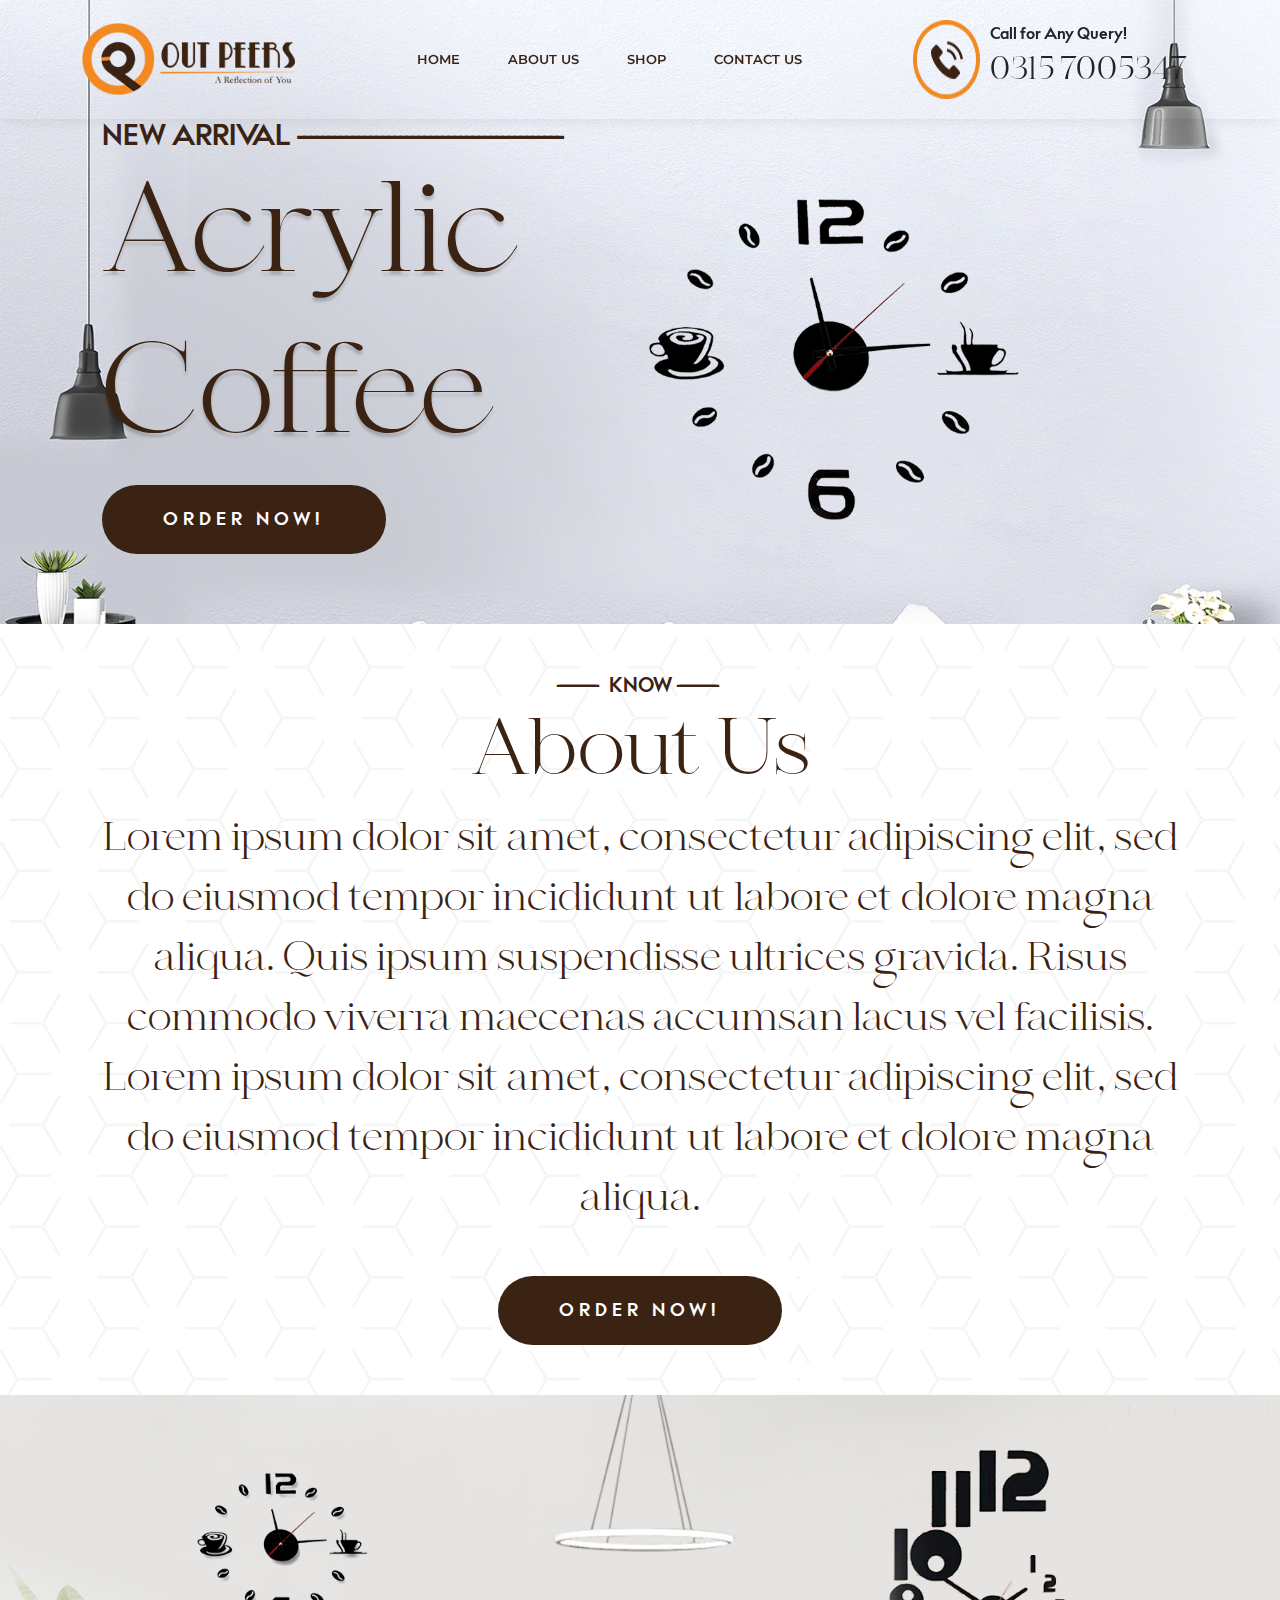
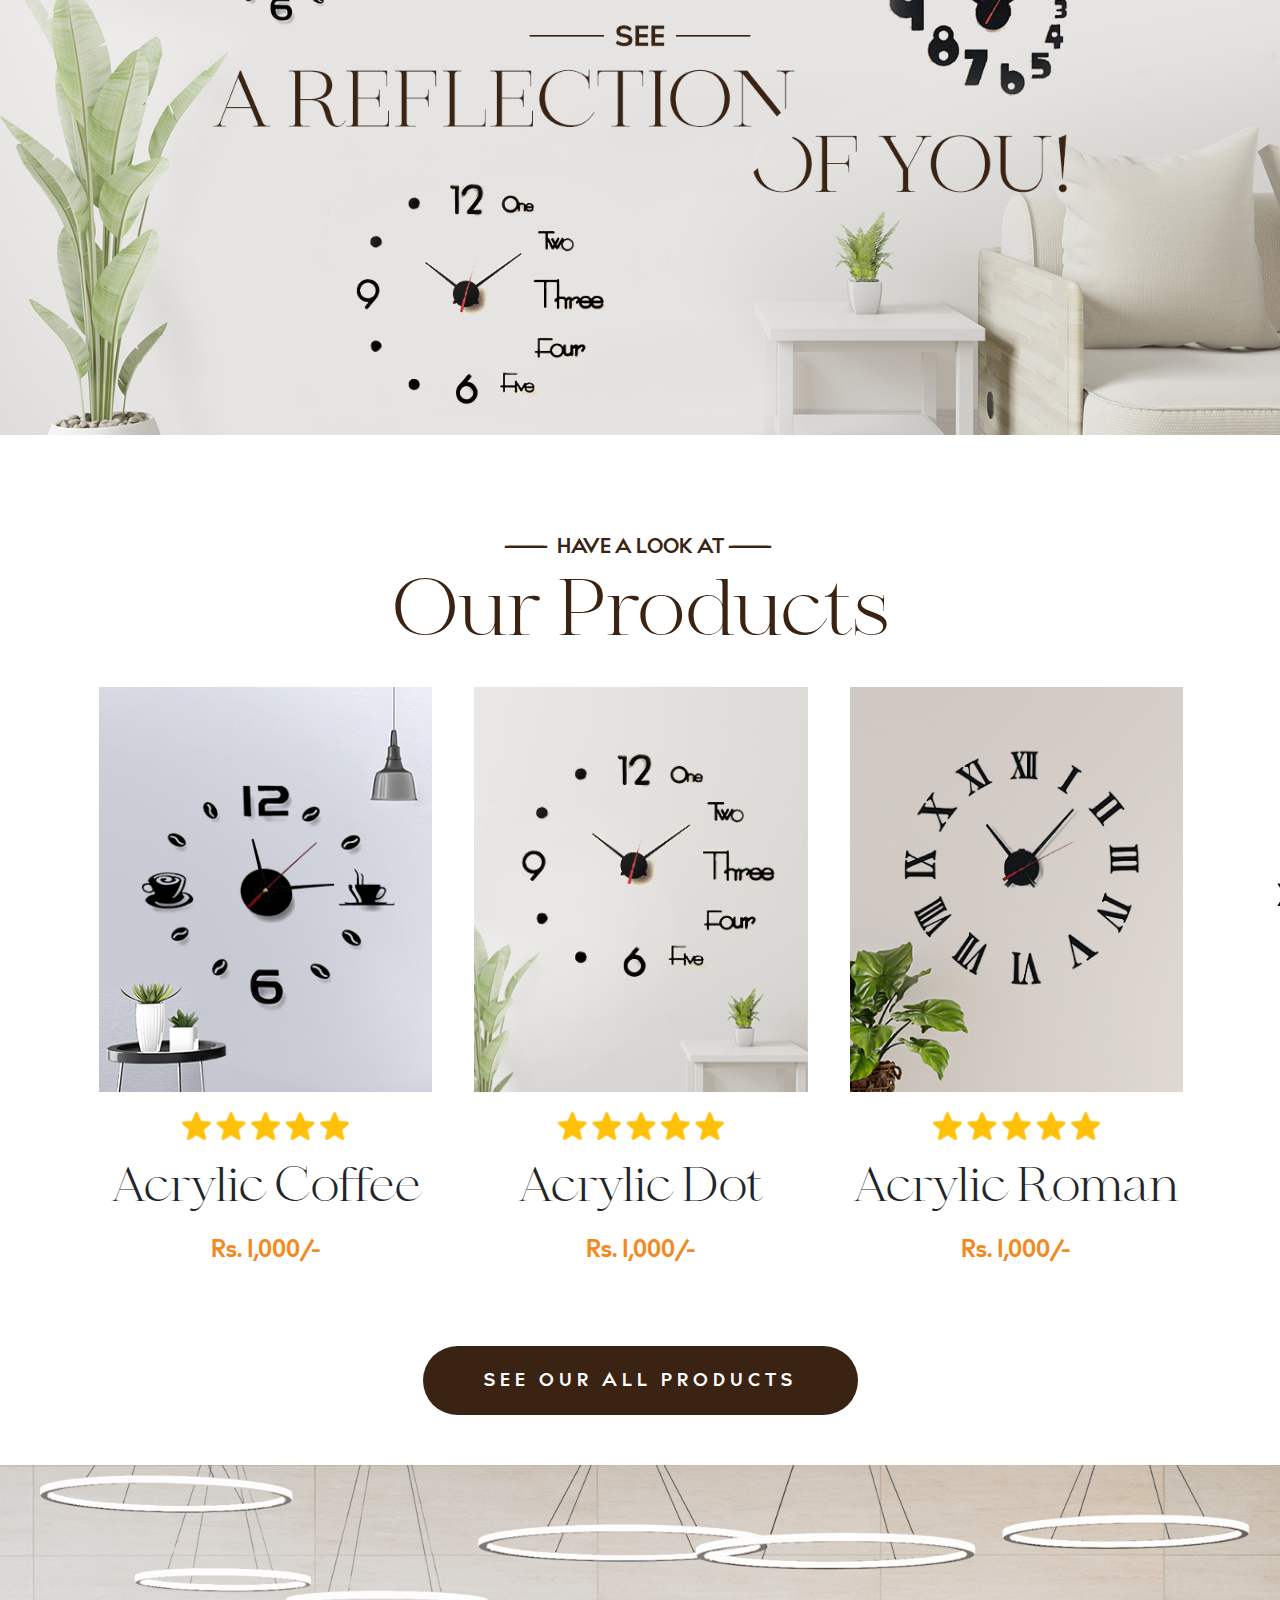
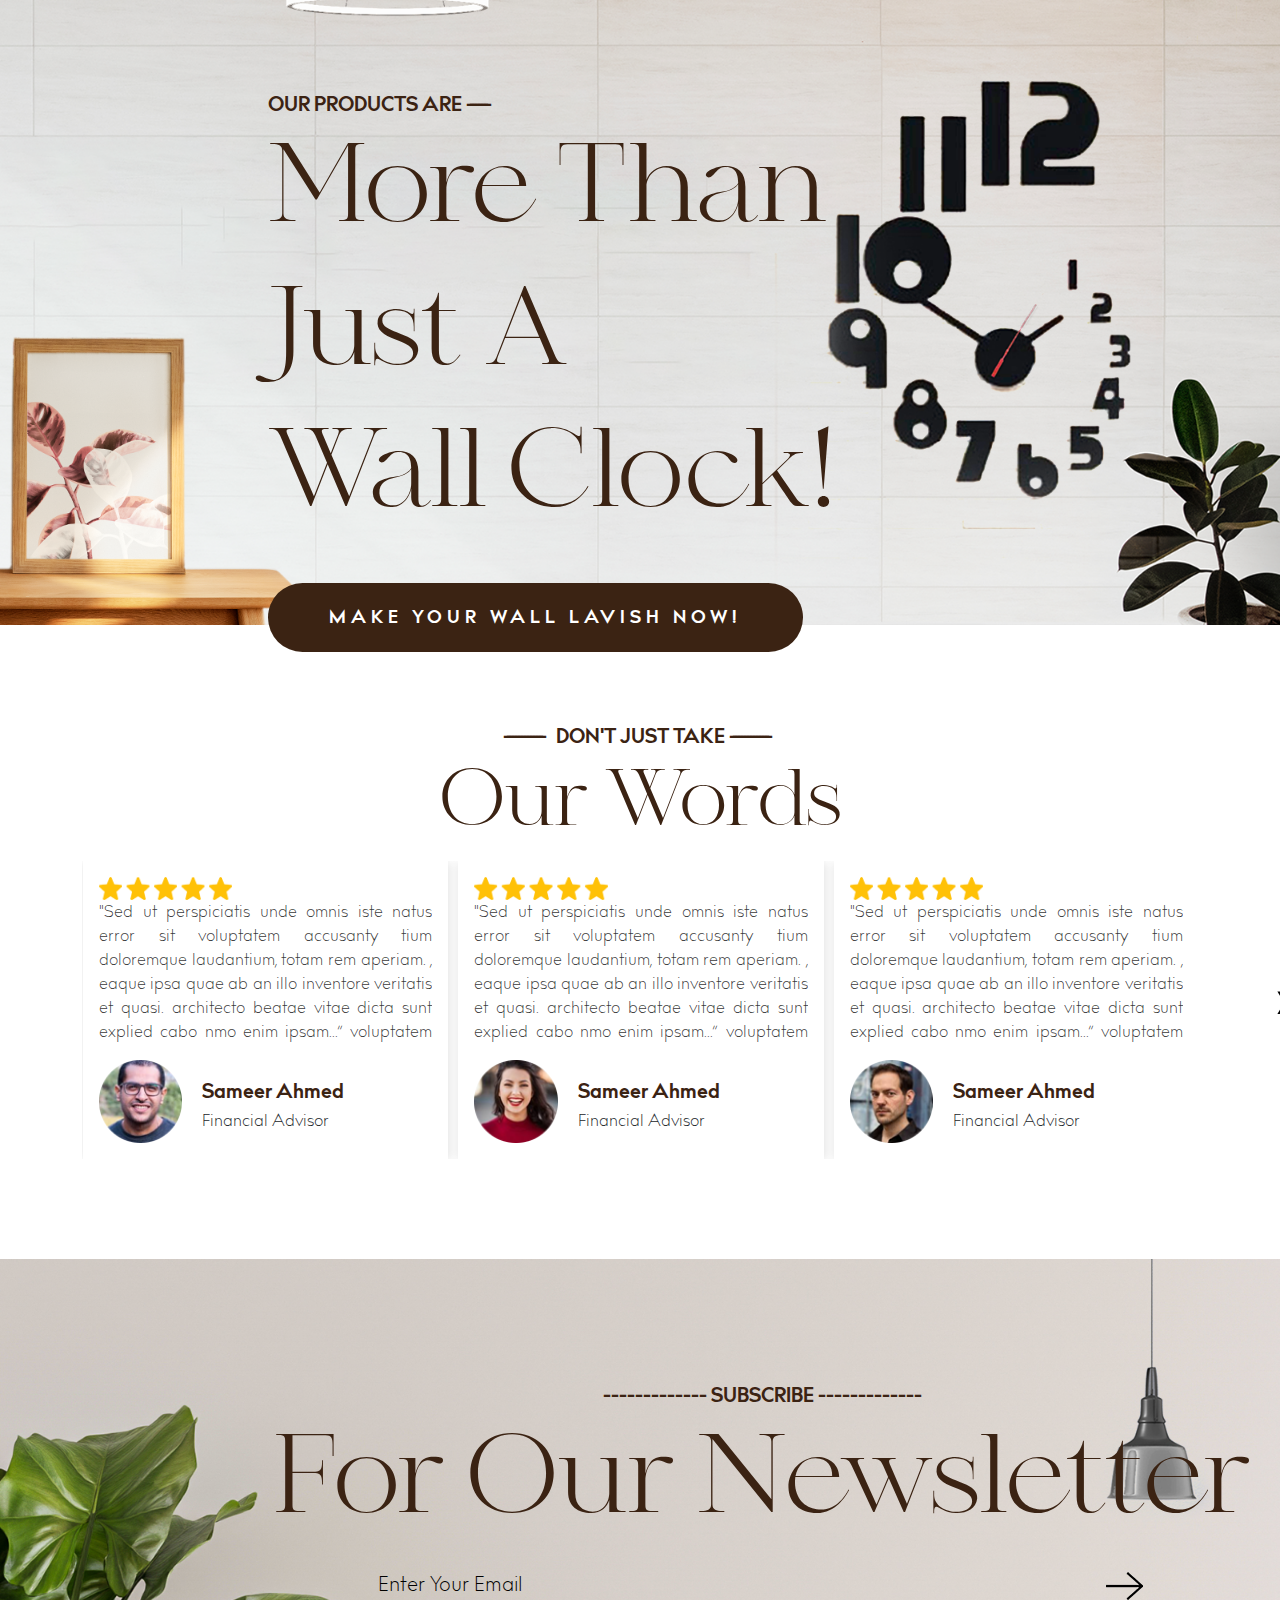
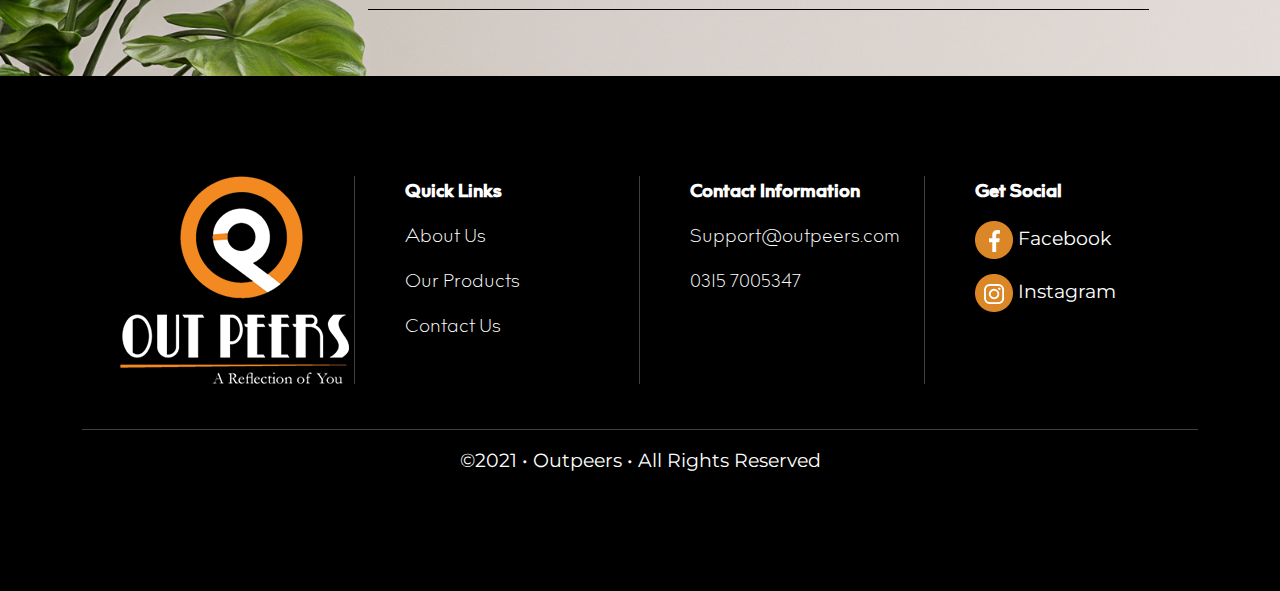
==== index.html @ f1de5529 "Home Page added" ====
<!DOCTYPE html>
<html lang="en">
<head>
    <meta charset="UTF-8">
    <meta http-equiv="X-UA-Compatible" content="IE=edge">
    <meta name="viewport" content="width=device-width, initial-scale=1.0">
    <title>Outpeers</title>
    <link rel="stylesheet" href="assets/bootstrap/css/bootstrap.min.css">
    <link rel="stylesheet" href="assets/css/style.css">
    <link rel="stylesheet" href="assets/css/owl.carousel.min.css">
    <link rel="stylesheet" href="assets/css/owl.theme.default.css">


</head>
<body>
    <nav class="navbar navbar-expand-lg justify-content-between fixed-top transparent clean-navbar" style="padding-top: 10px;padding-bottom: 10px; background-color:rgba(255, 255, 255,0)">
        <div class="container">
            <div class="nav">
                <div class="logo-container">
                    <a classhref="#">
                        <img src="assets/images/logo-header.png" style="width: 80%;">
                    </a>
                    
                    </div>
                </div>
                <button data-bs-toggle="collapse" class="navbar-toggler" data-bs-target="#navcol-1">
                    <span class="visually-hidden">Toggle navigation</span><span class="navbar-toggler-icon"></span>
                </button>
                <div class="collapse navbar-collapse" id="navcol-1">
                    <ul class="navbar-nav">
                        <li class="nav-item"><a class="nav-link active" href="index.html">Home</a></li>
                        <li class="nav-item"><a class="nav-link" href="about-us.html">About Us</a></li>
                        <li class="nav-item"><a class="nav-link" href="contact-us.html">Shop</a></li>
                        <li class="nav-item"><a class="nav-link" href="contact-us.html">Contact Us</a></li>
                    </ul>
                </div>
                <div class="side-button">
                    <img src="assets/images/Call-icon-nav..png" >
                    <div>
                    <h6> Call for Any Query! </h6>
                    <h2> 0315 7005347 </h2>
                    </div>
                </div>
            </div>
        </div>
    </nav>
    <main>
        <section class="clean-block hero-section">
            <div class="container">
                <div>
                    <h3> NEW ARRIVAL <span>--------------------------------------------</span> </h3>
                    <h1> Acrylic </h1>
                    <h1> Coffee </h1>
                    <button class="btn order-btn" > ORDER NOW! </button>
                </div>
                <div>
                    <img src="assets/images/Hero-Product.png" />
                </div>
            </div>

        </section>
        <section class="clean-block about-section">
            <div class="container">
                <h5><span>-------------</span> KNOW <span>-------------</span> </h5>
                <h1>About Us</h1>
                <p>Lorem ipsum dolor sit amet, consectetur adipiscing elit, sed do eiusmod tempor incididunt ut labore et dolore magna aliqua. Quis ipsum suspendisse ultrices gravida. Risus commodo viverra maecenas accumsan lacus vel facilisis. 

                    Lorem ipsum dolor sit amet, consectetur adipiscing elit, sed do eiusmod tempor incididunt ut labore et dolore magna aliqua.
                </p>
                <button style="margin-top: 30px;" class="btn order-btn" > ORDER NOW! </button>
            </div>
        </section>
        <section class="clean-block banner1-section">
            <img src="assets/images/Banner-1.png" width="100%" height="100%">
        </section>
        <section class="clean-block products-section">
            <div class="container">
                <h5><span>-------------</span> HAVE A LOOK AT <span>-------------</span></h5>
                <h1>Our Products</h1>
                <div class="large-12 columns">
                    <div class="owl-carousel owl1 owl-theme">
                        <div class="item">
                            <div class="card-group">
                                <div class="card">
                                    <div class="card-body">
                                        <div>
                                            <img src="assets/images/Product-1.png" width="100%">
                                        </div>
                                        <div class="d-flex justify-content-center">
                                            <img src="assets/images/5-star.png" style="width: 50%;">
                                        </div>
                                        <h2>Acrylic Coffee</h2>
                                        <h4>Rs. 1,000/-</h4>
                                    </div>
                                </div>
                            </div>
                        </div>

                        <div class="item">
                            <div class="card-group">
                                <div class="card">
                                    <div class="card-body">
                                        <div>
                                            <img src="assets/images/Product-2.png" width="100%">
                                        </div>
                                        <div class="d-flex justify-content-center">
                                            <img src="assets/images/5-star.png" style="width: 50%;">
                                        </div>
                                        <h2>Acrylic Dot</h2>
                                        <h4>Rs. 1,000/-</h4>
                                    </div>
                                </div>
                            </div>
                        </div>

                        <div class="item">
                            <div class="card-group">
                                <div class="card">
                                    <div class="card-body">
                                        <div>
                                            <img src="assets/images/Product-3.png" width="100%">
                                        </div>
                                        <div class="d-flex justify-content-center">
                                            <img src="assets/images/5-star.png" style="width: 50%;">
                                        </div>
                                        <h2>Acrylic Roman</h2>
                                        <h4>Rs. 1,000/-</h4>
                                    </div>
                                </div>
                            </div>
                        </div>


                    </div>
                </div>
                <br />
                <br />
                <button class="btn order-btn">SEE OUR ALL PRODUCTS</button>
            </div>
        </section>
        <section class="clean-block banner2-section">
            <div class="banner2-div">
                <img src="assets/images/Banner-2.png" width="100%" height="100%">
                <div class="container-div">
                        <div class="container">
                        <h5>OUR PRODUCTS ARE <span>-------</span></h5>
                        <h1>More Than</h1>
                        <h1>Just A</h1>
                        <h1>Wall Clock!</h1>
                        <button class="btn order-btn">MAKE YOUR WALL LAVISH NOW!</button>
                    </div>
                </div>
            </div>
        </section>
        <section class="clean-block testimonial-section">
            <div class="container">
                <h5><span>-------------</span> DON'T JUST TAKE <span>-------------</span></h5>
                <h1>Our Words</h1>
                <div class="large-12 columns">
                    <div class="owl-carousel owl2 owl-theme">
                        <div class="item">
                            <div class="card-group">
                                <div class="card">
                                    <div class="card-body">
                                        <img src="assets/images/5-star.png" style="width: 40%;">
                                        <p>
                                            "Sed ut perspiciatis unde omnis iste natus error sit voluptatem accusanty
                                            tium doloremque laudantium, totam rem aperiam.
                                            , eaque ipsa quae ab an illo inventore veritatis et quasi.
                                             architecto beatae vitae dicta sunt explied
                                            cabo nmo enim ipsam...”
                                             voluptatem quia voluptas sit aspernatur aut odit aut fugit, sed quia consequuntur magni dolores eos qui ratione voluptatem sequi nesciunt. Neque porro quisquam est, qui "
                                        </p>
                                        <div class="d-flex" style="width: 100%;">
                                            <img src="assets/images/Testimonials-1.png" style="width: 25%;">
                                            <div style="text-align:left;margin-left: 20px;align-items: center;padding-top: 20px;">
                                                <h5>Sameer Ahmed</h5>
                                                <h6>Financial Advisor</h6>
                                            </div>
                                        </div>
                                    </div>
                                </div>
                            </div>
                        </div>

                        <div class="item">
                            <div class="card-group">
                                <div class="card">
                                    <div class="card-body">
                                        <img src="assets/images/5-star.png" style="width: 40%;">
                                        <p>
                                            "Sed ut perspiciatis unde omnis iste natus error sit voluptatem accusanty
                                            tium doloremque laudantium, totam rem aperiam.
                                            , eaque ipsa quae ab an illo inventore veritatis et quasi.
                                             architecto beatae vitae dicta sunt explied
                                            cabo nmo enim ipsam...”
                                             voluptatem quia voluptas sit aspernatur aut odit aut fugit, sed quia consequuntur magni dolores eos qui ratione voluptatem sequi nesciunt. Neque porro quisquam est, qui "
                                        </p>
                                        <div class="d-flex" style="width: 100%;">
                                            <img src="assets/images/Testimonials-2.png" style="width: 25%;">
                                            <div style="text-align:left;margin-left: 20px;align-items: center;padding-top: 20px;">
                                                <h5>Sameer Ahmed</h5>
                                                <h6>Financial Advisor</h6>
                                            </div>
                                        </div>
                                    </div>
                                </div>
                            </div>
                        </div>

                        <div class="item">
                            <div class="card-group">
                                <div class="card">
                                    <div class="card-body">
                                        <img src="assets/images/5-star.png" style="width: 40%;">
                                        <p>
                                            "Sed ut perspiciatis unde omnis iste natus error sit voluptatem accusanty
                                            tium doloremque laudantium, totam rem aperiam.
                                            , eaque ipsa quae ab an illo inventore veritatis et quasi.
                                             architecto beatae vitae dicta sunt explied
                                            cabo nmo enim ipsam...”
                                             voluptatem quia voluptas sit aspernatur aut odit aut fugit, sed quia consequuntur magni dolores eos qui ratione voluptatem sequi nesciunt. Neque porro quisquam est, qui "
                                        </p>
                                        <div class="d-flex" style="width: 100%;">
                                            <img src="assets/images/Testimonials-3.png" style="width: 25%;">
                                            <div style="text-align:left;margin-left: 20px;align-items: center;padding-top: 20px;">
                                                <h5>Sameer Ahmed</h5>
                                                <h6>Financial Advisor</h6>
                                            </div>
                                        </div>
                                    </div>
                                </div>
                            </div>
                        </div>
                    </div>
                </div>
            </div>
        </section>
        <section class="clean-block newsletter-section">
            <img src="assets/images/Newsletter-Image.png" width="100%" height="100%">
            <div class="container">
                <h5><span>-------------</span> SUBSCRIBE <span>-------------</span> </h5>
                <h1>For Our Newsletter</h1>
                <form>
                    <input type="email" placeholder="Enter Your Email" >
                    <button class="btn" type="submit"><img src="assets/images/arrow-icon.png" ></button>
                </form>
            </div>

        </section>
    </main>
    <footer class="footer">
        <div class="container">
            <div class="row">
                <div class="col-3">
                    <img src="assets/images/Footer-Logo.png">
                </div>
                <div class="col-3">
                    <ul class="list-unstyled">
                        <li><b>Quick Links</b></li>
                        <li><a>About Us</a></li>
                        <li><a>Our Products</a></li>
                        <li><a>Contact Us</a></li>
                    </ul>
                </div>
                <div class="col-3">
                    <ul class="list-unstyled">
                        <li><b>Contact Information</b></li>
                        <li><a href="mailto:support@outpeers.com">Support@outpeers.com</a></li>
                        <li><a>0315 7005347</a></li>
                    </ul>
                </div>
                <div class="col-3 last">
                    <ul class="list-unstyled">
                        <li><b>Get Social</b></li>
                        <li><img src="assets/images/fbLogo.png"> Facebook </li>
                        <li><img src="assets/images/instaLogo.png"> Instagram</li>
                    </ul>
                </div>
            </div>
            <br />
            <hr />
            <p>©2021 • Outpeers • All Rights Reserved</p>
        </div>
    </footer>

    <script src="assets/bootstrap/js/bootstrap.min.js"></script>
    <script src="assets/js/jquery-3.3.1.min.js"></script>
    <script src="assets/js/owl.carousel.js"></script>
    <script src="assets/js/owl-main.js"></script>
    <script src="assets/js/owl.carousel.min.js"></script>
    <script>
        $(document).ready(function() {
          var owl = $('.owl1');
          owl.owlCarousel({
            margin: 10,
            nav: true,
            loop: true,
            responsive: {
              0: {
                items: 1
              },
              600: {
                items: 2
              },
              1000: {
                items: 3
              }
            }
          })
        })
        $(document).ready(function() {
          var owl = $('.owl2');
          owl.owlCarousel({
            margin: 10,
            nav: true,
            loop: true,
            responsive: {
              0: {
                items: 1
              },
              600: {
                items: 1
              },
              1000: {
                items: 1
              }
            }
          })
        })
    </script>
</body>
</html>
---- assets/css/style.css ----
@font-face {
    font-family: Voyage;
    src: url("../fonts/made_bon_voyage/MADE\ Bon\ Voyage\ Regular\ PERSONAL\ USE.otf");
}
@font-face {
    font-family: Corporate;
     src: url("../fonts/BillCorporate/bill\ corporate\ narrow\ W00\ bold.ttf");
}
@font-face {
    font-family: CorporateLight;
     src: url("../fonts/BillCorporate/bill\ corporate\ narrow\ W00\ light.ttf");
}

.navbar-collapse{
    flex-grow: 0 !important;
}
nav a {
    /* border-bottom: solid 1px black; */
    color: #3B2313 !important;
}
.side-button {
    display: flex;
    padding: 10px;
}
.side-button img {
    width: auto;
}
.side-button div{
    padding-top:5px ;
    margin-left: 10px;
}
.side-button h6 {
    font-family:Corporate ;
}
.side-button h2 {
    font-family: Voyage;
}
.hero-section {
    padding-top: 100px;
    background-image: url("../images/hero-background.png");
    background-position: center;
    background-size: cover; /*  WIDE BANAAAO BG IMAGE */
    background-repeat: no-repeat;
}
.hero-section .container {
    display: flex;
    justify-content: space-between;
    align-items: center;
}
.hero-section .container img {
    width: 70%;
}
.hero-section .container div {
    padding: 20px;

}

.hero-section h1 {
    font-family: Voyage;
    font-size: 800%;
    color:#3B2313;
    text-shadow: rgba(0, 0, 0, 0.192) 0px 4px 3px;
}

.hero-section h3 {
    font-family: Corporate;
    color:#3B2313 ;
}
.hero-section h3 span {
    letter-spacing: -5px;
}
.order-btn {                              /* HOVER EFFECTS DAALOOO */
    background-color: #3B2313 ;
    color: white;
    border-radius: 50px;
    padding: 20px 60px;
    font-family: Corporate;
    letter-spacing: 5px;
    font-size: large;
    margin-bottom: 50px;
}

.about-section {
    padding-top: 50px;
    text-align: center;
    background-image: url("../images/About-Pattern.png");
}
.about-section h5 {
    color: #3B2313;
    font-family: Corporate;
}
.about-section h5 span {
    letter-spacing: -5px;
    margin-right: 10px;
}
.about-section h1{
    color: #3B2313;
    font-family: Voyage;
    font-size: 500%;
}
.about-section p {
    color: #3B2313;
    font-family: Voyage;
    font-size: 250%;
}
/* .about-section button {
    margin-bottom: 50px;
} */
/* .banner1-section {
    background-image: url("../images/Banner-1.png");
} */

.products-section {
    text-align: center;
    padding-top:100px ;
}
.products-section h5 {
    color: #3B2313;
    font-family: Corporate;
}
.products-section h5 span {
    letter-spacing: -5px;
    margin-right: 10px;
}
.products-section h1{
    color: #3B2313;
    font-family: Voyage;
    font-size: 500%;
}
.owl-carousel .owl-nav.disabled {
    display: block !important;
}
.owl1 .card {
    border:none;
}
.owl1 .card-body * {
    padding-bottom: 10px;
}
.owl1 .card-body h2 {
    font-family: Voyage;
    font-size: 300%;
}
.owl1 .card-body h4 {
    color: #F38921;
    font-family: Corporate;
}
.owl-carousel {
    position: relative;
}
.owl-carousel .owl-nav {
    position: absolute;
    z-index: -2;
    top:25%;
    left:-11%;
    width:120%;
}
.owl-carousel .owl-prev {
    float: left;
}
.owl-carousel .owl-next {
    float: right;
}
.owl-carousel .owl-next span, .owl-carousel .owl-prev span {
    color: black;
    font-size: 60px;
    font-family: CoporateLight;
    /* background-color: gray;
    padding: 10px 20px;
    border-radius: 50%; */
    align-items: center;
}
.banner2-section .banner2-div {
    position: relative;
}
.banner2-section .container-div {
    position: absolute;
    left: 20%;
    top:30%;
    align-items: center;
}
.banner2-section .container-div h5 {
    color: #3B2313;
    font-family: Corporate;
}
.banner2-section .container-div h5 span {
    letter-spacing: -5px;
}
.banner2-section .container-div h1 {
    color: #3B2313;
    font-family: Voyage;
    font-size: 700%;
}
.banner2-section .container-div button {
    margin-top: 30px;
}

.testimonial-section {
    text-align: center;
    padding-top:100px ;
    padding-bottom: 100px !important;
}
.testimonial-section h5 {
    color: #3B2313;
    font-family: Corporate;
}
.testimonial-section h5 span {
    letter-spacing: -5px;
    margin-right: 10px;
}
.testimonial-section h1{
    color: #3B2313;
    font-family: Voyage;
    font-size: 500%;
}
.owl2 p {
    font-family: CorporateLight;
    color: rgba(0, 0, 0, 0.8);
    text-align: justify;
    text-overflow: ellipsis !important;
    overflow: hidden; 
    /* width: 160px;  */
    height: 9rem; 
}
.owl2 h6 {
    font-family: CorporateLight;
}
.owl2 .card {
    border:none;
    /* box-shadow: #00000050 1px 5px 10px; */

}
.owl2 .owl-item {
    box-shadow: #00000020 1px 1px 10px;
}
.owl2 {
    margin-bottom: 100px;
}
.newsletter-section {
    position: relative;
}
.newsletter-section .container {
    position: absolute;
    top:30%;
    left:15%;
    text-align: center;
}
.newsletter-section .container h5 {
    color: #3B2313;
    font-family: Corporate;
}
.newsletter-section .container h1 {
    color: #3B2313;
    font-family: Voyage;
    font-size: 700%;
}
.newsletter-section .container input {
    color: #000000;
    background-color: transparent;
    border: none;
    border-bottom: black solid 1px;
    width: 70%;
    padding: 10px;
    outline: none;
    font-size: 20px;
}
.newsletter-section .container input::placeholder {
    color: black;
    font-family: CorporateLight;
}

.newsletter-section .container button {
    margin-left: -60px;
}
/* .newsletter-section .container input:focus {
    border: none !important;
    border-bottom: black solid 1px;
} */


.footer {
    background-color: #000000 !important;
    padding: 100px 0px;
    color: white;
    font-size: larger;
}
.footer a {
    color: white;
    font-family: CorporateLight;
    text-decoration: none;
}
.footer ul li b {
    font-family: Corporate;
    padding-bottom: 20px;
}
.footer ul li {
    padding-bottom: 15px;
}
.footer p {
    text-align: center;
}

.clean-block {
    padding-bottom: 0px !important;
}
.footer .col-3 {
    border-right: rgba(255, 255, 255, 0.25) solid 1px ;
    padding-left: 50px;
}
.footer .last {
    border-right: none;
}
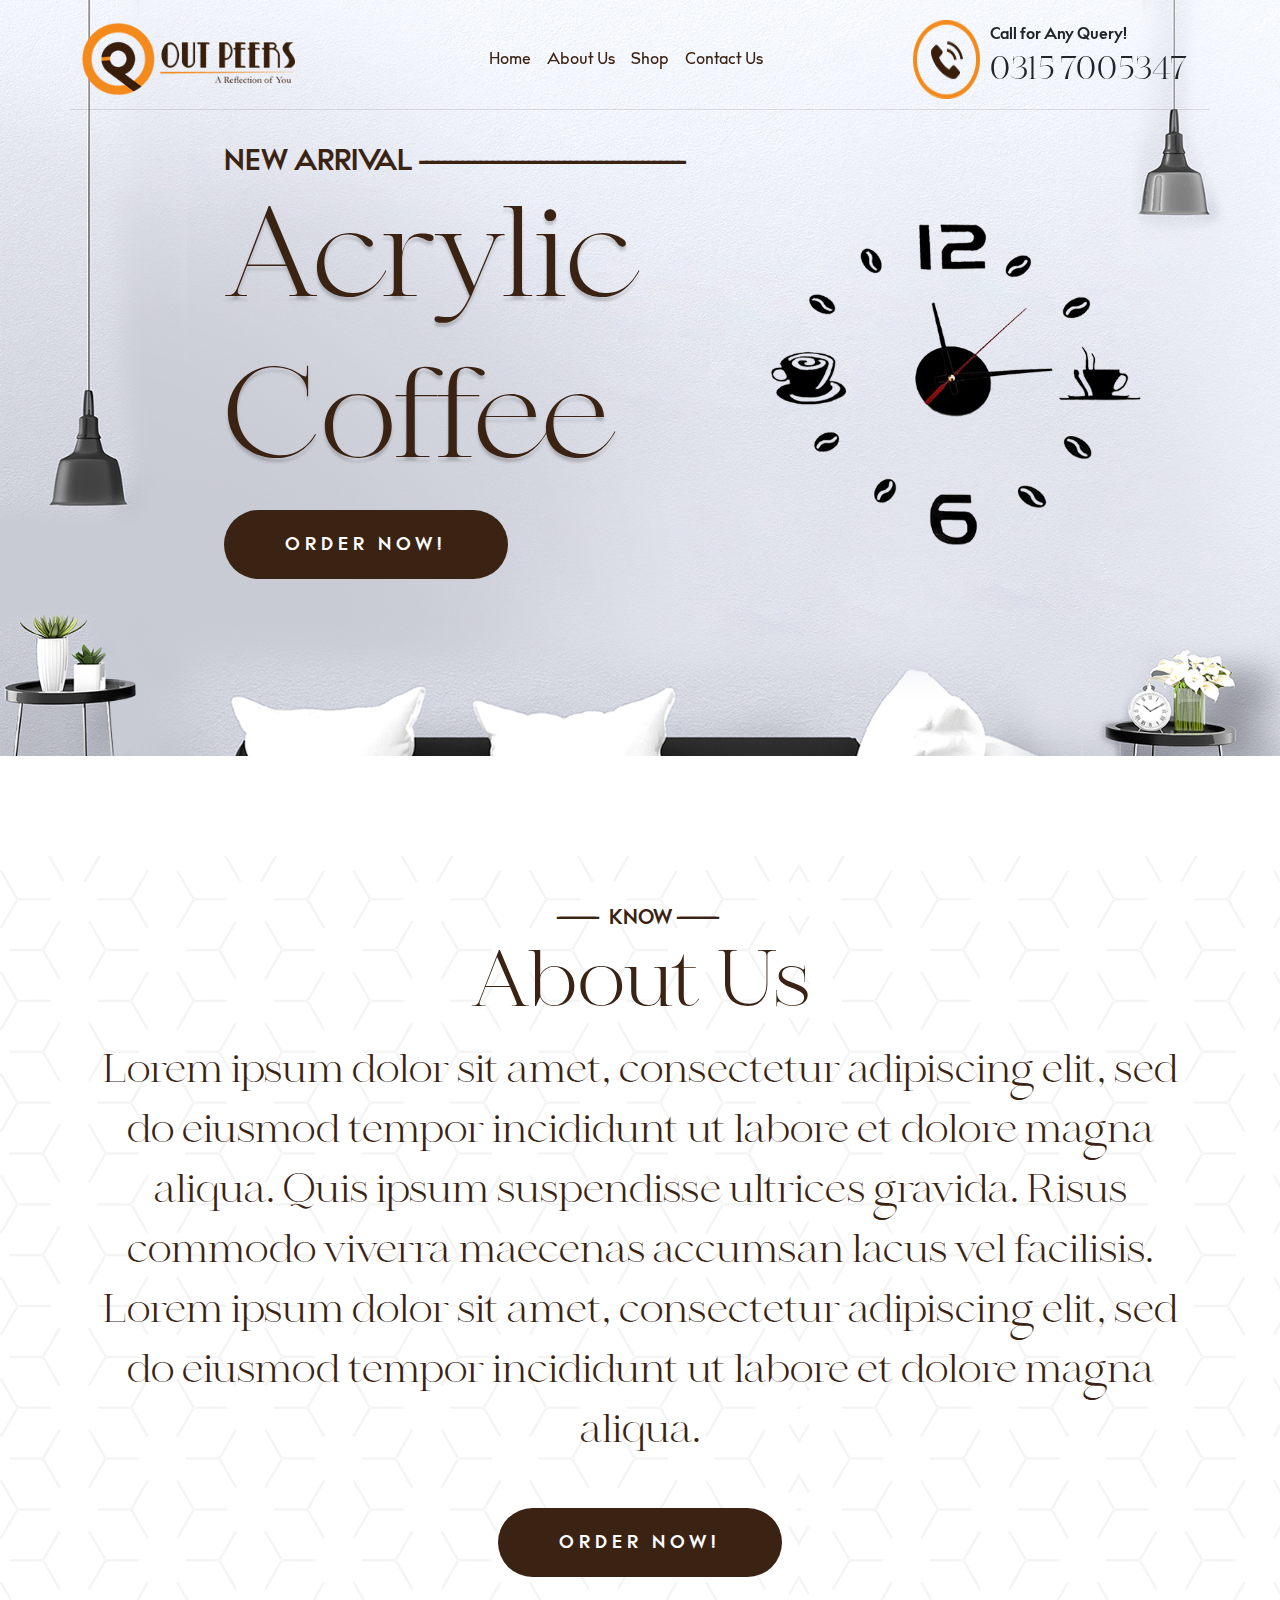
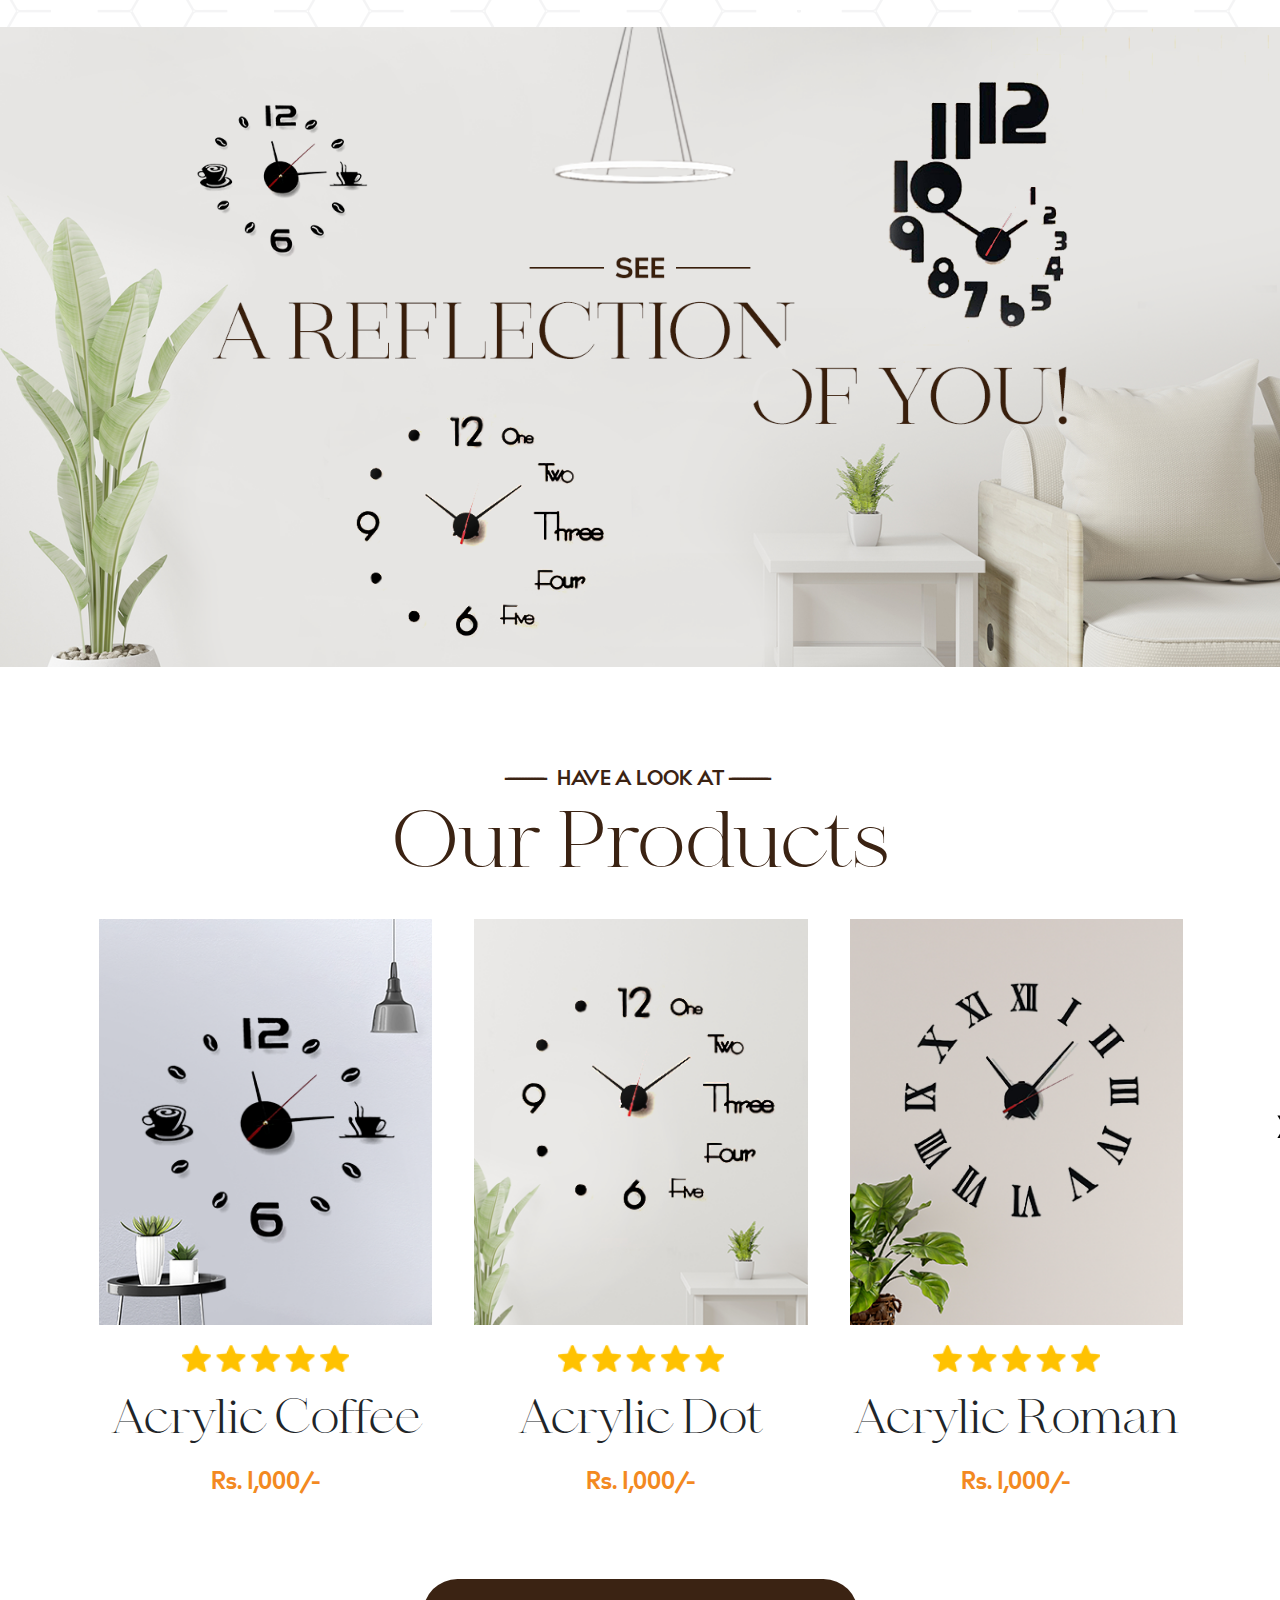
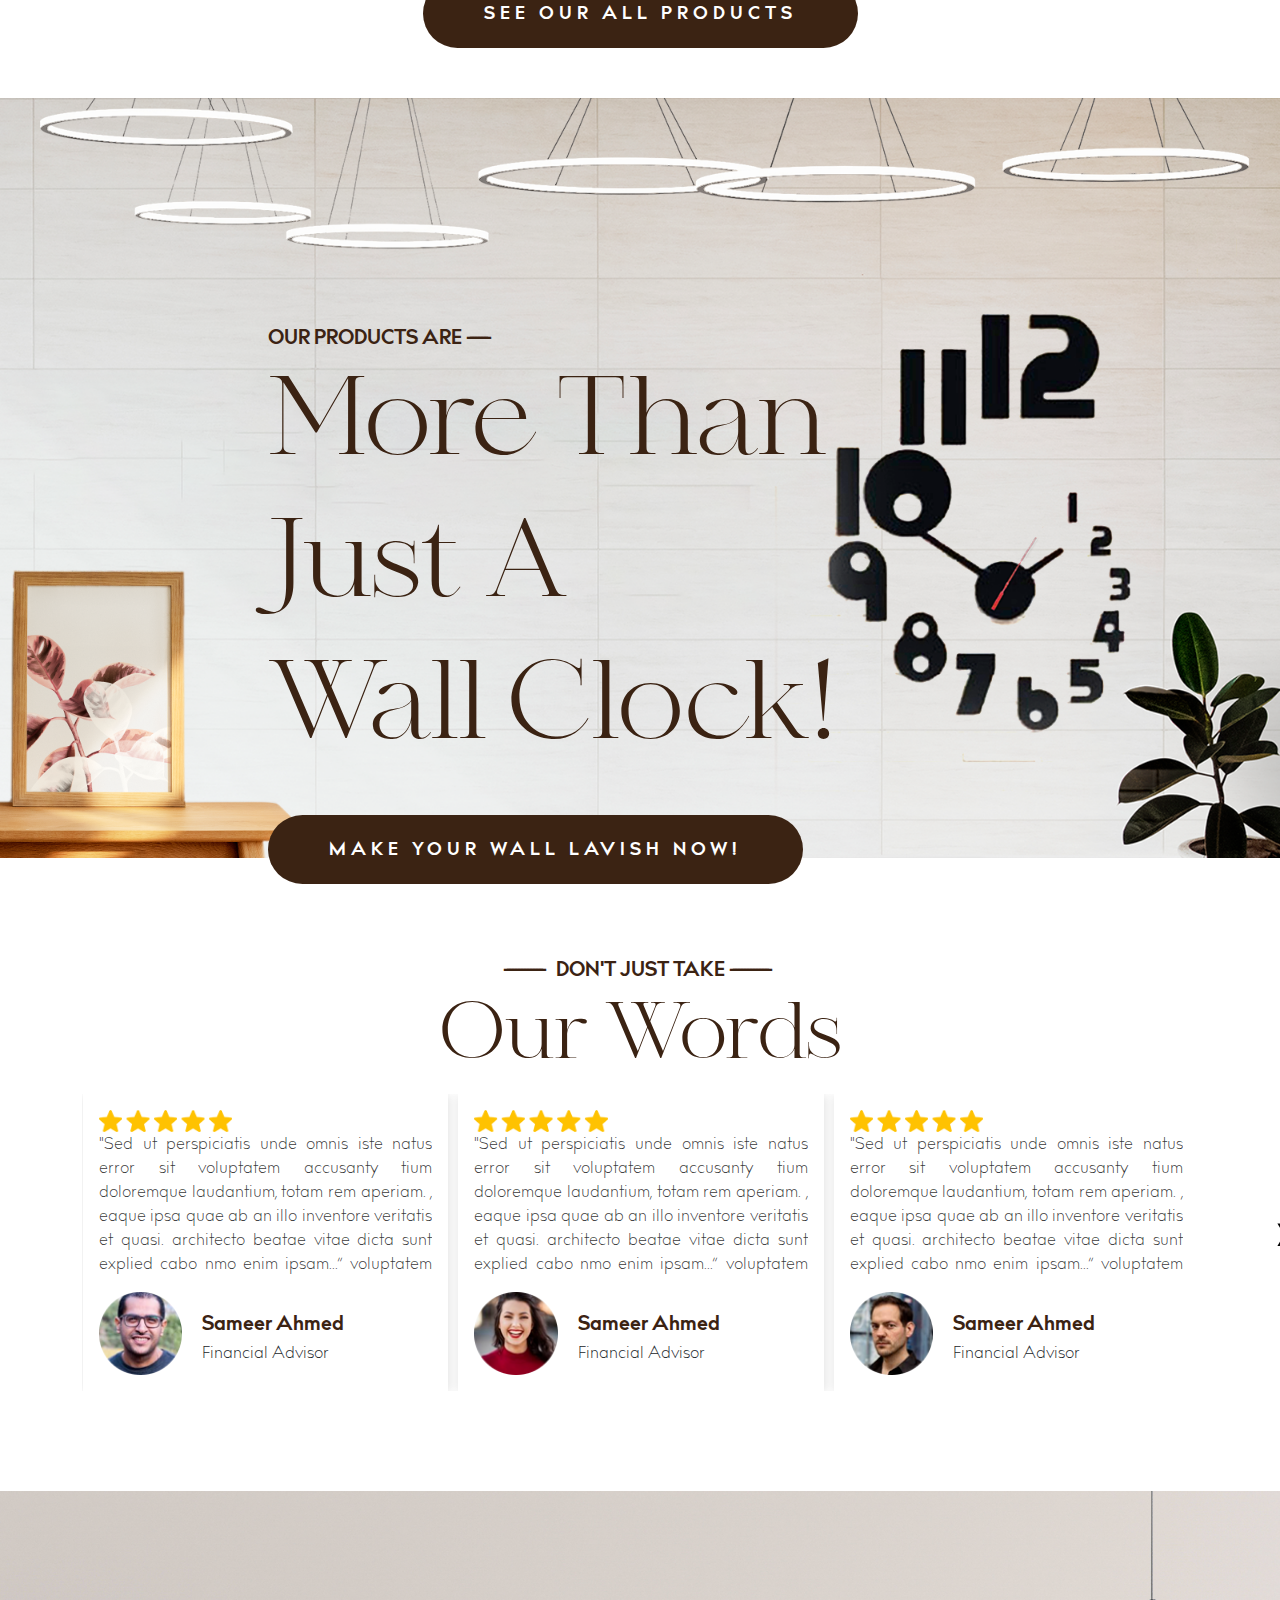
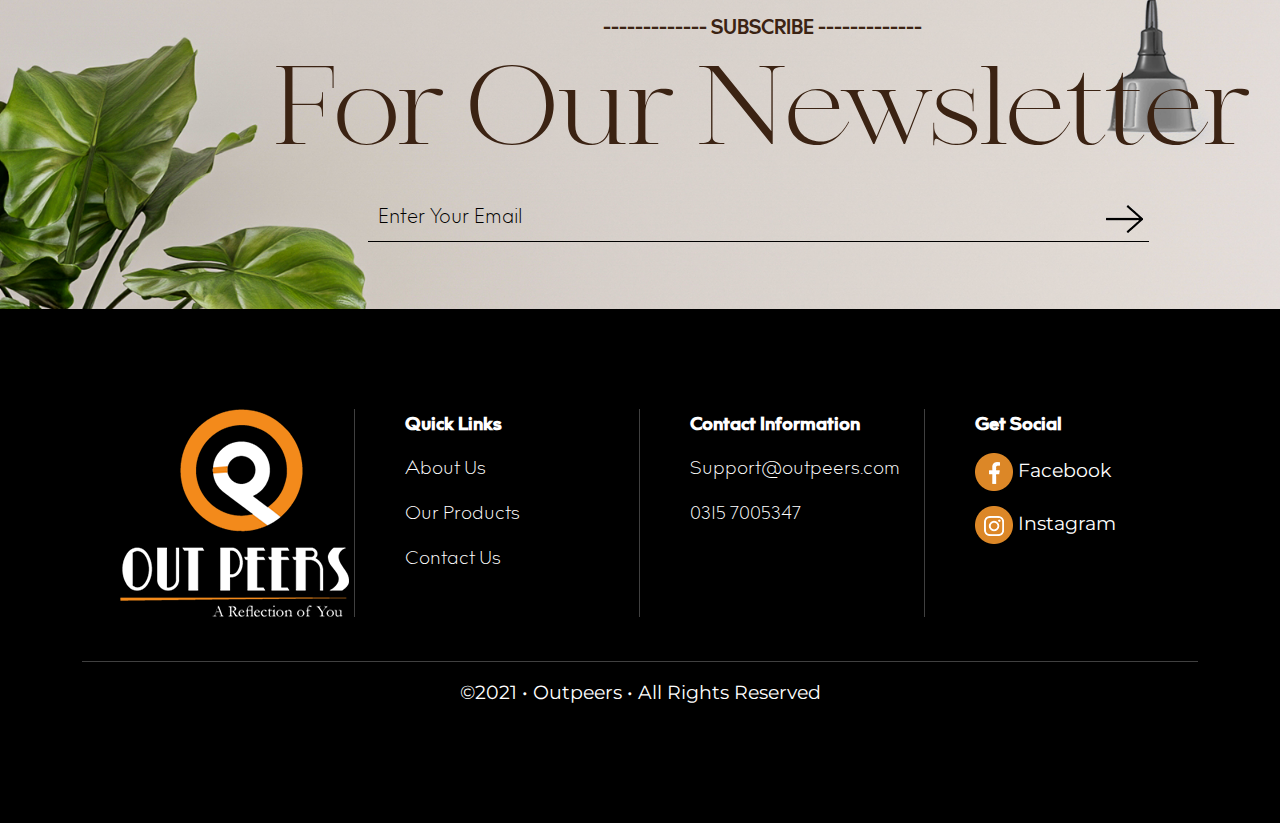
==== commit dc633967: "Hero Section Done" ====
--- a/index.html
+++ b/index.html
@@ -13,7 +13,7 @@
 
 </head>
 <body>
-    <nav class="navbar navbar-expand-lg justify-content-between fixed-top transparent clean-navbar" style="padding-top: 10px;padding-bottom: 10px; background-color:rgba(255, 255, 255,0)">
+    <nav class="navbar navbar-expand-lg justify-content-between fixed-top transparent" style="padding-top: 10px;padding-bottom: 10px; background-color:rgba(255, 255, 255,0)">
         <div class="container">
             <div class="nav">
                 <div class="logo-container">
@@ -45,20 +45,24 @@
         </div>
     </nav>
     <main>
-        <section class="clean-block hero-section">
-            <div class="container">
-                <div>
-                    <h3> NEW ARRIVAL <span>--------------------------------------------</span> </h3>
-                    <h1> Acrylic </h1>
-                    <h1> Coffee </h1>
-                    <button class="btn order-btn" > ORDER NOW! </button>
-                </div>
-                <div>
-                    <img src="assets/images/Hero-Product.png" />
-                </div>
-            </div>
-
-        </section>
+        <div class="heh">
+            <img src="assets/images/hero-background.png" style="width: 100%;" />
+            <section class="clean-block hero-section">
+                
+                <div class="container">
+                    <div>
+                        <h3> NEW ARRIVAL <span>--------------------------------------------</span> </h3>
+                        <h1> Acrylic </h1>
+                        <h1> Coffee </h1>
+                        <button class="btn order-btn" > ORDER NOW! </button>
+                    </div>
+                    <div>
+                        <img src="assets/images/Hero-Product.png" />
+                    </div>
+                </div>
+
+            </section>
+        </div>
         <section class="clean-block about-section">
             <div class="container">
                 <h5><span>-------------</span> KNOW <span>-------------</span> </h5>
--- a/assets/css/style.css
+++ b/assets/css/style.css
@@ -9,6 +9,10 @@
 @font-face {
     font-family: CorporateLight;
      src: url("../fonts/BillCorporate/bill\ corporate\ narrow\ W00\ light.ttf");
+}
+@font-face {
+    font-family: CorporateMedium;
+    src: url("../fonts/BillCorporate/bill\ corporate\ narrow\ W00medium.ttf");
 }
 
 .navbar-collapse{
@@ -17,6 +21,11 @@
 nav a {
     /* border-bottom: solid 1px black; */
     color: #3B2313 !important;
+    font-family: CorporateMedium;
+}
+nav .container {
+    border-bottom: #3b231321 solid 1px;
+
 }
 .side-button {
     display: flex;
@@ -24,6 +33,7 @@
 }
 .side-button img {
     width: auto;
+    height: auto;
 }
 .side-button div{
     padding-top:5px ;
@@ -35,18 +45,26 @@
 .side-button h2 {
     font-family: Voyage;
 }
+.heh {
+    position: relative;
+}
 .hero-section {
+    /* position: relative; */
     padding-top: 100px;
-    background-image: url("../images/hero-background.png");
+    /* background-image: url("../images/hero-background.png");
     background-position: center;
-    background-size: cover; /*  WIDE BANAAAO BG IMAGE */
-    background-repeat: no-repeat;
+    background-size: cover; /*  WIDE BANAAAO BG IMAGE
+    background-repeat: no-repeat; */
 }
 .hero-section .container {
     display: flex;
     justify-content: space-between;
     align-items: center;
-}
+    position: absolute;
+    top: 125px;
+    left: 15%;
+}
+
 .hero-section .container img {
     width: 70%;
 }
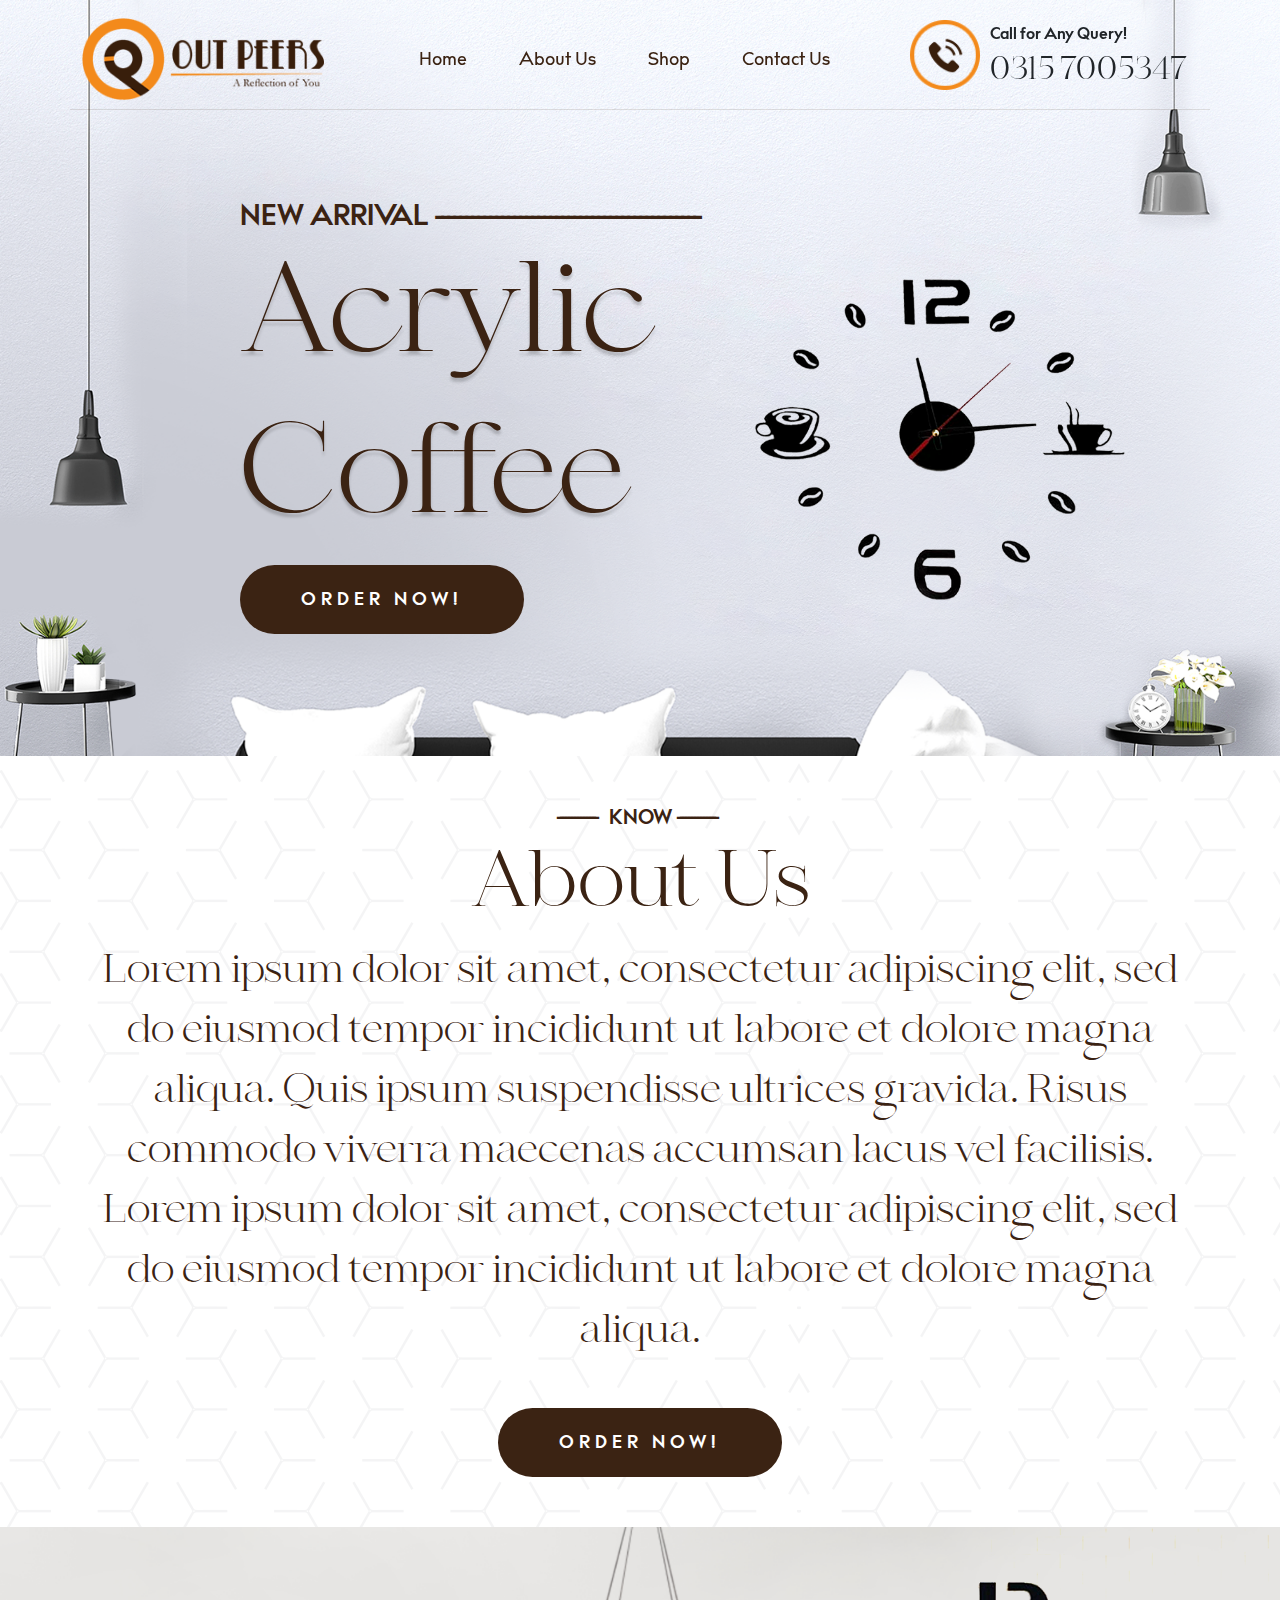
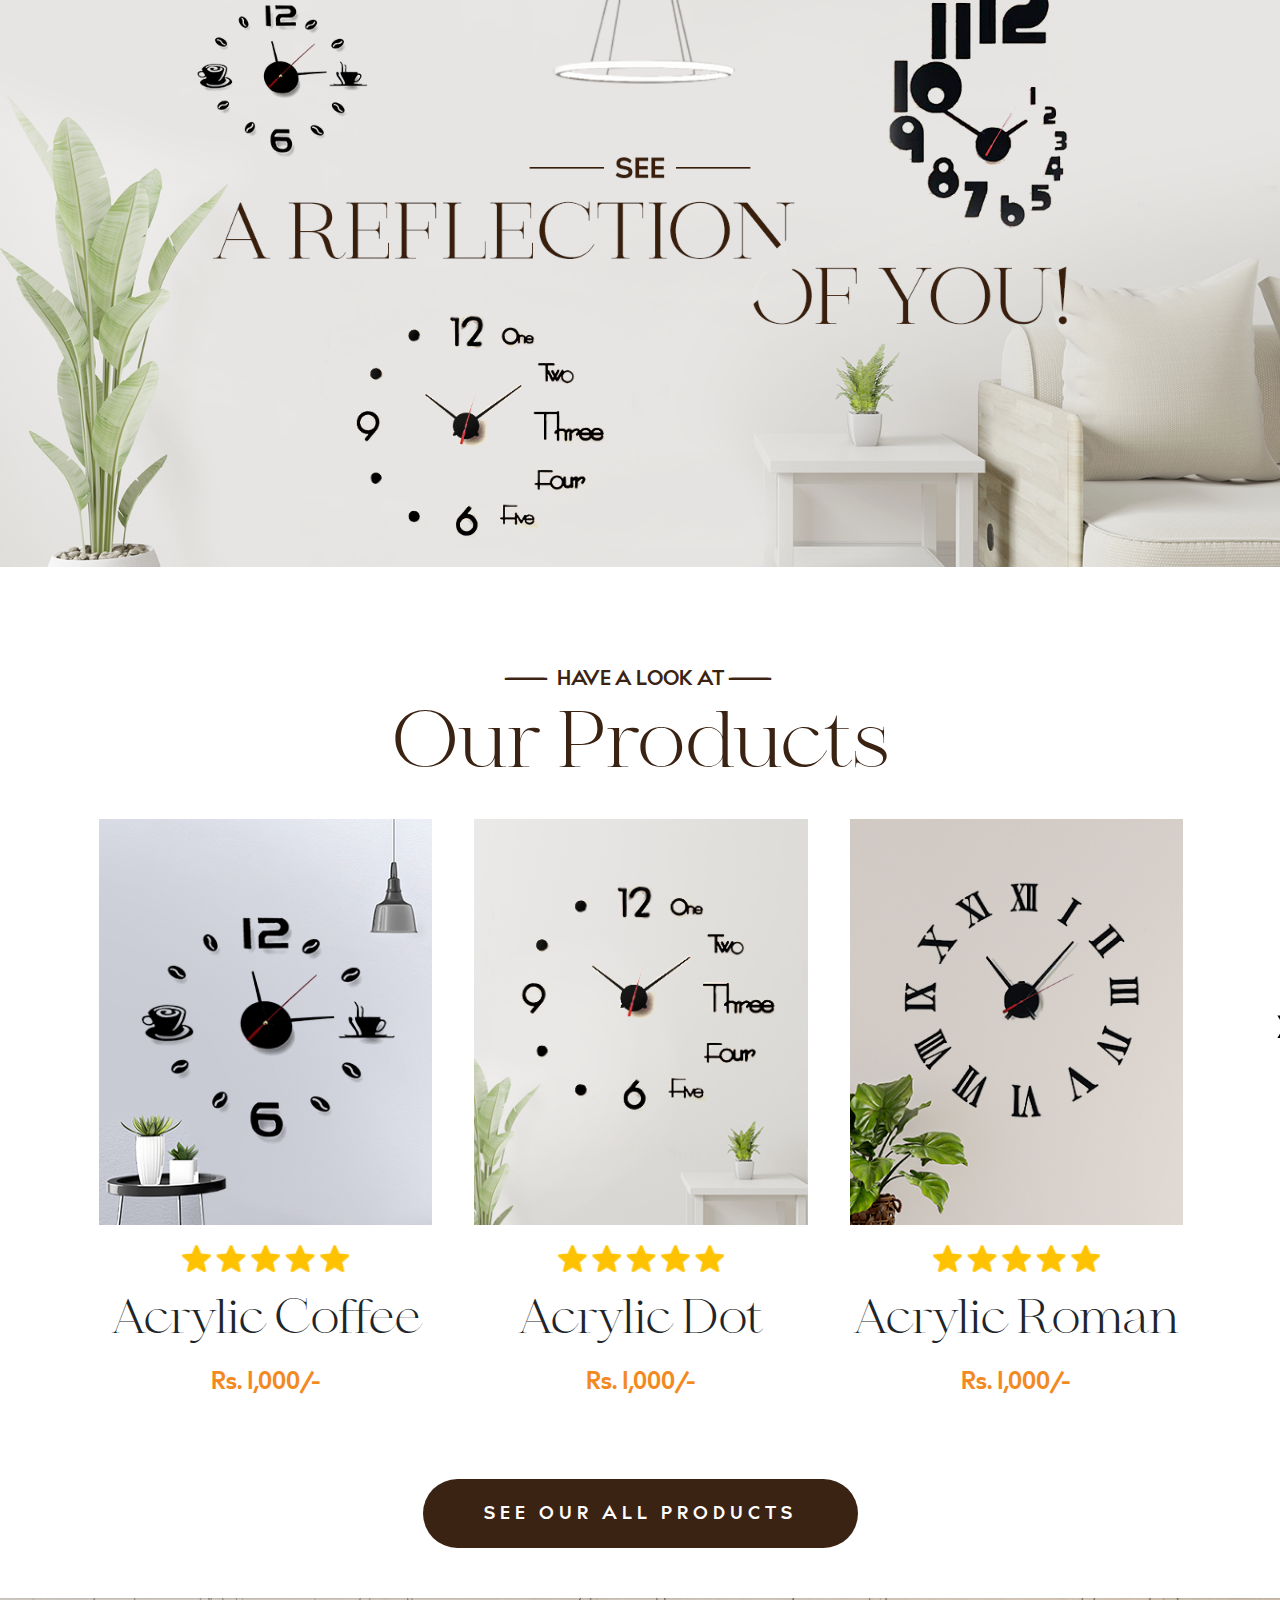
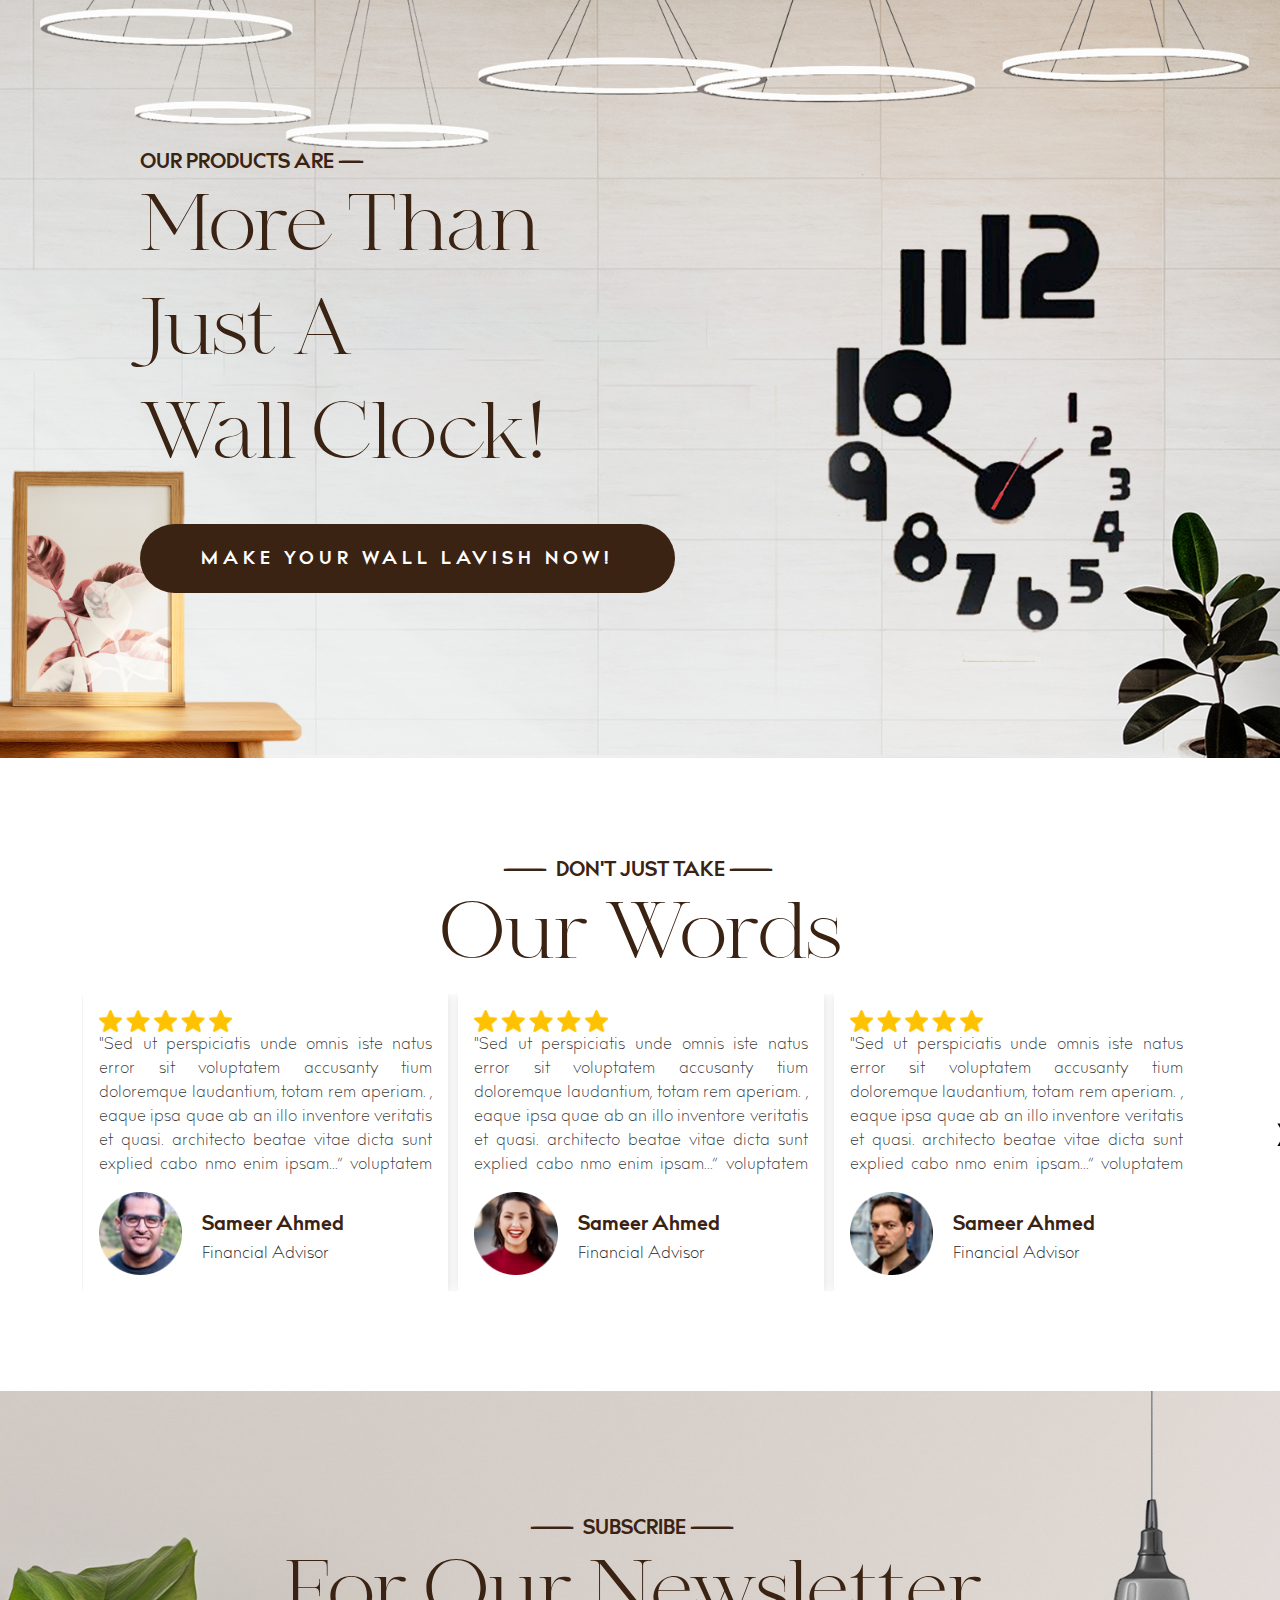
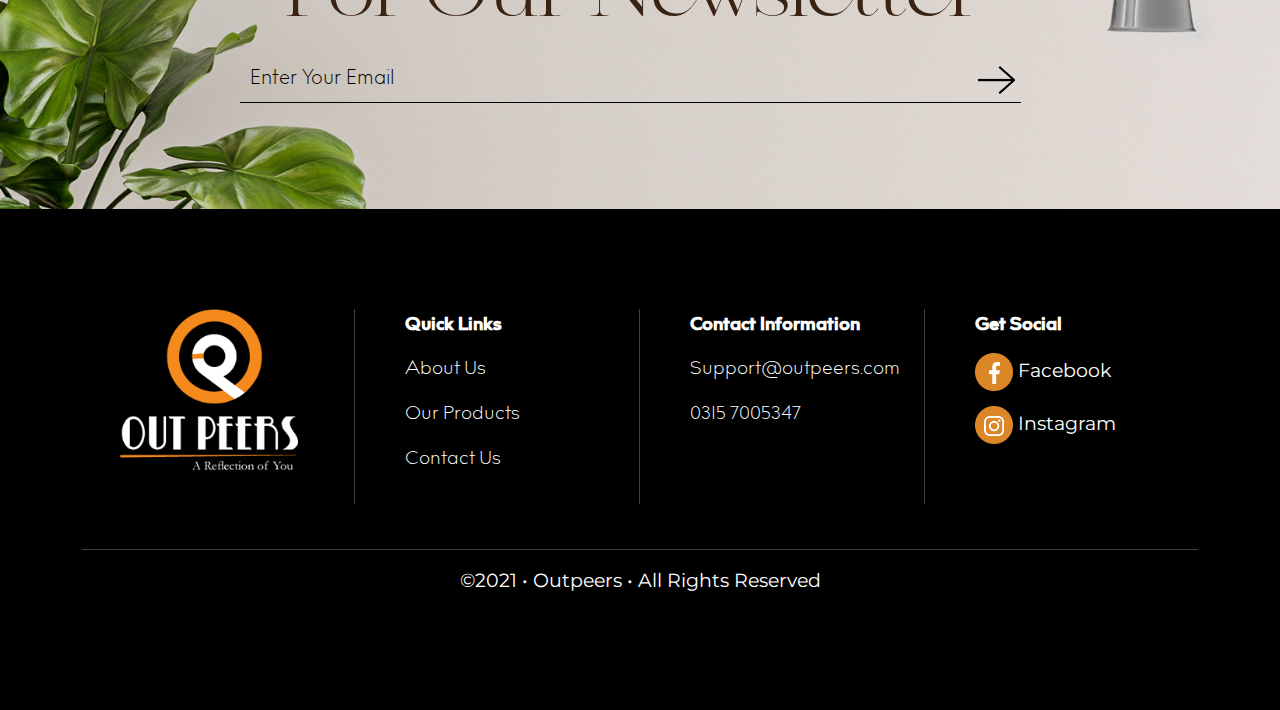
==== commit 4dfe97a2: "home page responsiveness added" ====
--- a/index.html
+++ b/index.html
@@ -32,9 +32,18 @@
                         <li class="nav-item"><a class="nav-link" href="about-us.html">About Us</a></li>
                         <li class="nav-item"><a class="nav-link" href="contact-us.html">Shop</a></li>
                         <li class="nav-item"><a class="nav-link" href="contact-us.html">Contact Us</a></li>
+                        <li class="nav-item under-button">
+                            <div class="side-button">
+                                <img src="assets/images/Call-icon-nav..png" >
+                                <div>
+                                <h6> Call for Any Query! </h6>
+                                <h2> 0315 7005347 </h2>
+                                </div>
+                            </div>
+                        </li>
                     </ul>
                 </div>
-                <div class="side-button">
+                <div class="side-button over-button">
                     <img src="assets/images/Call-icon-nav..png" >
                     <div>
                     <h6> Call for Any Query! </h6>
@@ -45,8 +54,8 @@
         </div>
     </nav>
     <main>
-        <div class="heh">
-            <img src="assets/images/hero-background.png" style="width: 100%;" />
+        <!-- <div class="heh"> -->
+            <img class="heh" src="assets/images/hero-background.png" style="width: 100%; height: 100%;" />
             <section class="clean-block hero-section">
                 
                 <div class="container">
@@ -62,7 +71,7 @@
                 </div>
 
             </section>
-        </div>
+        <!-- </div> -->
         <section class="clean-block about-section">
             <div class="container">
                 <h5><span>-------------</span> KNOW <span>-------------</span> </h5>
@@ -146,14 +155,16 @@
             <div class="banner2-div">
                 <img src="assets/images/Banner-2.png" width="100%" height="100%">
                 <div class="container-div">
-                        <div class="container">
+                    <div class="container">
                         <h5>OUR PRODUCTS ARE <span>-------</span></h5>
                         <h1>More Than</h1>
                         <h1>Just A</h1>
                         <h1>Wall Clock!</h1>
                         <button class="btn order-btn">MAKE YOUR WALL LAVISH NOW!</button>
                     </div>
-                </div>
+                    
+                </div>
+                <img class="bnr2" src="assets/images/banner-product.png"  >
             </div>
         </section>
         <section class="clean-block testimonial-section">
@@ -256,8 +267,8 @@
     <footer class="footer">
         <div class="container">
             <div class="row">
-                <div class="col-3">
-                    <img src="assets/images/Footer-Logo.png">
+                <div class="col-3 foot-logo">
+                    <img  src="assets/images/Footer-Logo.png">
                 </div>
                 <div class="col-3">
                     <ul class="list-unstyled">
@@ -301,15 +312,15 @@
             nav: true,
             loop: true,
             responsive: {
-              0: {
+              900: {
                 items: 1
               },
-              600: {
-                items: 2
-              },
-              1000: {
-                items: 3
-              }
+            //   800: {
+            //     items: 2
+            //   },
+            //   1000: {
+            //     items: 3
+            //   }
             }
           })
         })
--- a/assets/css/style.css
+++ b/assets/css/style.css
@@ -22,18 +22,23 @@
     /* border-bottom: solid 1px black; */
     color: #3B2313 !important;
     font-family: CorporateMedium;
+    font-size: large;
+    margin-right: 2em;
 }
 nav .container {
     border-bottom: #3b231321 solid 1px;
 
+}
+.navbar-toggler-icon {
+    background-image: url(../images/menu.png);
 }
 .side-button {
     display: flex;
     padding: 10px;
 }
 .side-button img {
-    width: auto;
-    height: auto;
+    width: 70px;
+    height: 70px;
 }
 .side-button div{
     padding-top:5px ;
@@ -45,28 +50,47 @@
 .side-button h2 {
     font-family: Voyage;
 }
+.under-button {
+    display: none;
+}
+@media (max-width:1000px) {
+    .over-button {
+        display: none;
+    }
+    .under-button {
+        display: block;
+    }
+
+    .side-button {
+        padding-left: 0px;
+    }
+    nav {
+        background-color: white !important;
+    }
+    nav .container {
+        border-bottom: none;
+    }
+}
 .heh {
     position: relative;
-}
-.hero-section {
-    /* position: relative; */
-    padding-top: 100px;
-    /* background-image: url("../images/hero-background.png");
-    background-position: center;
-    background-size: cover; /*  WIDE BANAAAO BG IMAGE
-    background-repeat: no-repeat; */
-}
+    margin-bottom: 0px !important;
+    padding-bottom: 0px !important;
+}
+
+
 .hero-section .container {
     display: flex;
-    justify-content: space-between;
+    justify-content: space-evenly;
     align-items: center;
     position: absolute;
-    top: 125px;
-    left: 15%;
-}
+    top: 20%;
+    left: 10%;
+    right:10%;
+}
+
 
 .hero-section .container img {
-    width: 70%;
+    width: 100%;
 }
 .hero-section .container div {
     padding: 20px;
@@ -75,10 +99,69 @@
 
 .hero-section h1 {
     font-family: Voyage;
-    font-size: 800%;
+    font-size: 1000%;
     color:#3B2313;
     text-shadow: rgba(0, 0, 0, 0.192) 0px 4px 3px;
 }
+@media (max-width: 1620px){
+    .hero-section .container {
+        /* left: 15%; */
+        right:15%;
+    }
+    /* .hero-section h1 {
+        font-size: 800%;
+    } */
+}
+@media (max-width:1550px) {
+    .hero-section .container {
+        left: 15%;
+        right:15%;
+    }
+    /* .hero-section h1 {
+        font-size: 1000%;
+    } */
+    .hero-section .container img {
+        width: 80%;
+    }
+}
+@media (max-width: 1300px){
+    .hero-section .container {
+        left: 15%;
+        right:15%;
+    }
+    .hero-section h1 {
+        font-size: 800%;
+    }
+    .hero-section .container img {
+        width: 70%;
+    }
+}
+@media (max-width:1200px) {
+    .side-button h6 {
+        font-size: 10px;
+    }
+    .side-button h2 {
+        font-size: 15px;
+    }
+    .side-button img {
+        height: 40px;
+        width: 40px;
+    }
+    nav a{
+        font-size: 15px;
+    }
+    .logo-container img {
+        width: 60% !important;
+    }
+}
+@media (max-width:1050px) {
+    .hero-section h1 {
+        font-size: 600%;
+    }
+    .hero-section img {
+        width: 60%;
+    }
+}
 
 .hero-section h3 {
     font-family: Corporate;
@@ -87,7 +170,7 @@
 .hero-section h3 span {
     letter-spacing: -5px;
 }
-.order-btn {                              /* HOVER EFFECTS DAALOOO */
+.order-btn {                              /* HOVER EFFECTS DAALOOO == DAL GAYE */
     background-color: #3B2313 ;
     color: white;
     border-radius: 50px;
@@ -97,7 +180,76 @@
     font-size: large;
     margin-bottom: 50px;
 }
-
+.order-btn:hover {
+    color: #3B2313;
+    background-color: white;
+    border-color: #3B2313;
+}
+@media (max-width:930px) {
+    .order-btn {
+        font-size: 15px;
+        padding: 10px 40px;
+    }
+    .hero-section h3 {
+        font-size: 20px;
+    }
+}
+@media (max-width:800px) {
+    .hero-section h1 {
+        font-size: 500%;
+    }
+    .hero-section img {
+        width: 30%;
+    }
+    .hero-section h3 {
+        font-size: 15px;
+    }
+    .hero-section {
+        padding-bottom: -100px !important;
+    }
+}
+@media (max-width:770px) {
+    .order-btn {
+        font-size: 10px;
+        padding: 10px 30px;
+        /* margin-bottom: 0px; */
+    }
+    .hero-section .container {
+        display: block;
+        position: relative;
+        text-align: center;
+        top: 0;
+        left: 0;
+        padding-top: 100px;
+    }
+    .hero-section {
+        background-image: url("../images/hero-background.png");
+        background-position:right;
+        background-size: cover;
+    }
+    .hero-section div {
+        text-align: left;
+    }
+    .hero-section h3{
+        font-size: 18px;
+    }
+    .order-btn {
+        font-size: 12px;
+        letter-spacing: 3px;
+        padding: 10px 40px;
+        margin-bottom: 50px;
+    }
+    .hero-section .container img {
+        width: 100%;
+        padding:50px;
+    }
+    .heh{
+        display: none;
+    }
+
+    
+
+}
 .about-section {
     padding-top: 50px;
     text-align: center;
@@ -120,6 +272,14 @@
     color: #3B2313;
     font-family: Voyage;
     font-size: 250%;
+}
+@media (max-width:770px) {
+    .about-section h1 {
+        font-size: 400%;
+    }
+    .about-section p {
+        font-size: 200%;
+    }
 }
 /* .about-section button {
     margin-bottom: 50px;
@@ -144,6 +304,11 @@
     color: #3B2313;
     font-family: Voyage;
     font-size: 500%;
+}
+@media (max-width:700px) {
+    .products-section h1 {
+        font-size: 400%;
+    }
 }
 .owl-carousel .owl-nav.disabled {
     display: block !important;
@@ -187,6 +352,15 @@
     border-radius: 50%; */
     align-items: center;
 }
+.owl-carousel .owl-next span:hover, .owl-carousel .owl-prev span:hover {
+    background-color: white;
+} 
+
+@media (max-width:770px) {
+    .owl-carousel .owl-nav {
+        display: none !important;
+    }
+}
 .banner2-section .banner2-div {
     position: relative;
 }
@@ -211,7 +385,58 @@
 .banner2-section .container-div button {
     margin-top: 30px;
 }
-
+.bnr2 {
+    display: none;
+}
+@media (max-width: 1300px){
+    .banner2-section h1 {
+        font-size: 500% !important;
+    }
+    .banner2-section .container-div {
+        left: 10%;
+        top: 20%;
+    }
+}
+@media (max-width:1050px) {
+    /* .banner2-section h1 {
+        font-size: 200%;
+    }
+    .banner2-section .container-div {
+        left: 10%;
+        top: 10%;
+    } */
+}
+@media (max-width:770px) {
+    .banner2-section .container-div h1 {
+        font-size: 300%;
+    }
+    .banner2-section .container-div {
+        top: 20%;
+    }
+}
+@media (max-width:700px) {
+    .banner2-section img {
+        display: none;
+    }
+    .banner2-section .container-div {
+        position: relative;
+        left: 0;
+        top: 0;
+        padding-top: 150px;
+        padding-bottom: 50px;
+    }
+    .banner2-section {
+        background-image: url("../images/Banner-2-background.png");
+        background-position: center;
+        background-size: cover;
+    }
+    .bnr2{
+        display: block !important;
+        padding: 50px ;
+        width: 80%;
+        padding-top: 0px;
+    }
+}
 .testimonial-section {
     text-align: center;
     padding-top:100px ;
@@ -229,6 +454,11 @@
     color: #3B2313;
     font-family: Voyage;
     font-size: 500%;
+}
+@media (max-width:700px) {
+    .testimonial-section h1{
+        font-size: 400%;
+    }
 }
 .owl2 p {
     font-family: CorporateLight;
@@ -265,6 +495,10 @@
 .newsletter-section .container h5 {
     color: #3B2313;
     font-family: Corporate;
+}
+.newsletter-section h5 span {
+    letter-spacing: -5px;
+    margin-right: 10px;
 }
 .newsletter-section .container h1 {
     color: #3B2313;
@@ -293,7 +527,42 @@
     border: none !important;
     border-bottom: black solid 1px;
 } */
-
+@media (max-width: 1300px){
+    .newsletter-section .container h1 {
+        font-size: 500%;
+    }
+    .newsletter-section .container {
+        left: 5%;
+    }
+}
+@media (max-width:1050px) {
+    .newsletter-section .container h1 {
+        font-size: 400%;
+    }
+    .newsletter-section .container {
+        left: 2%;
+    }
+}
+@media (max-width:770px) {
+    .newsletter-section .container h1 {
+        font-size: 300%;
+    }
+    .newsletter-section img {
+        display: none;
+    }
+    .newsletter-section .container {
+        position: relative;
+        top:0;
+        left:0;
+        padding-bottom: 50px;
+        padding-top: 50px;
+    }
+    .newsletter-section {
+        background-image: url("../images/Newsletter-Image.png");
+        background-position: center;
+        background-size: cover;
+    }
+}
 
 .footer {
     background-color: #000000 !important;
@@ -326,4 +595,31 @@
 }
 .footer .last {
     border-right: none;
+}
+@media (max-width:1300px) {
+    .foot-logo img {
+        width: 80%;
+    }
+}
+@media (max-width:770px) {
+    .row {
+        display: block;
+    }
+    .col-3 {
+        width: 100%;
+    }
+    .foot-logo {
+        text-align: center;
+        margin-bottom: 50px;
+    }
+    .foot-logo img {
+        width: 30%;
+    }
+    .footer ul li {
+        padding-bottom: 7px;
+    }
+    .footer .col-3 {
+        border-right: none;
+        padding-left: none;
+    }
 }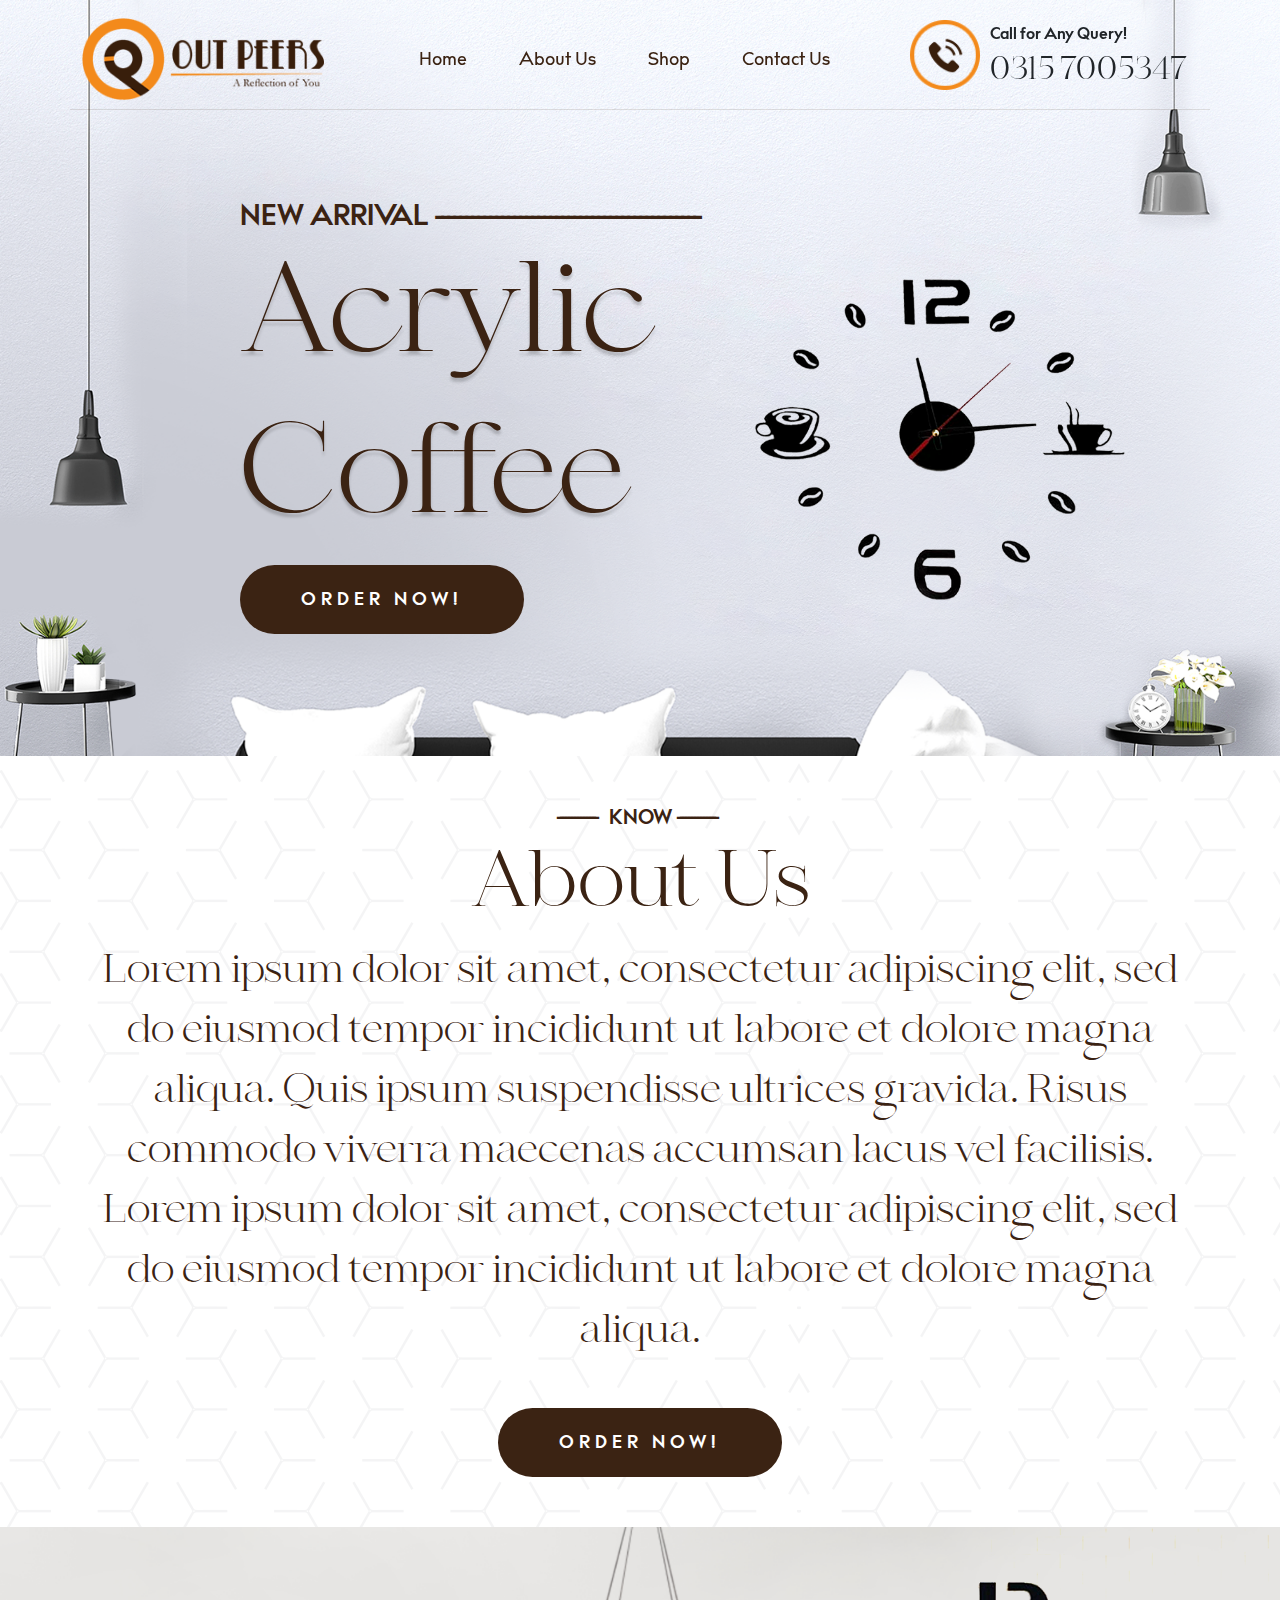
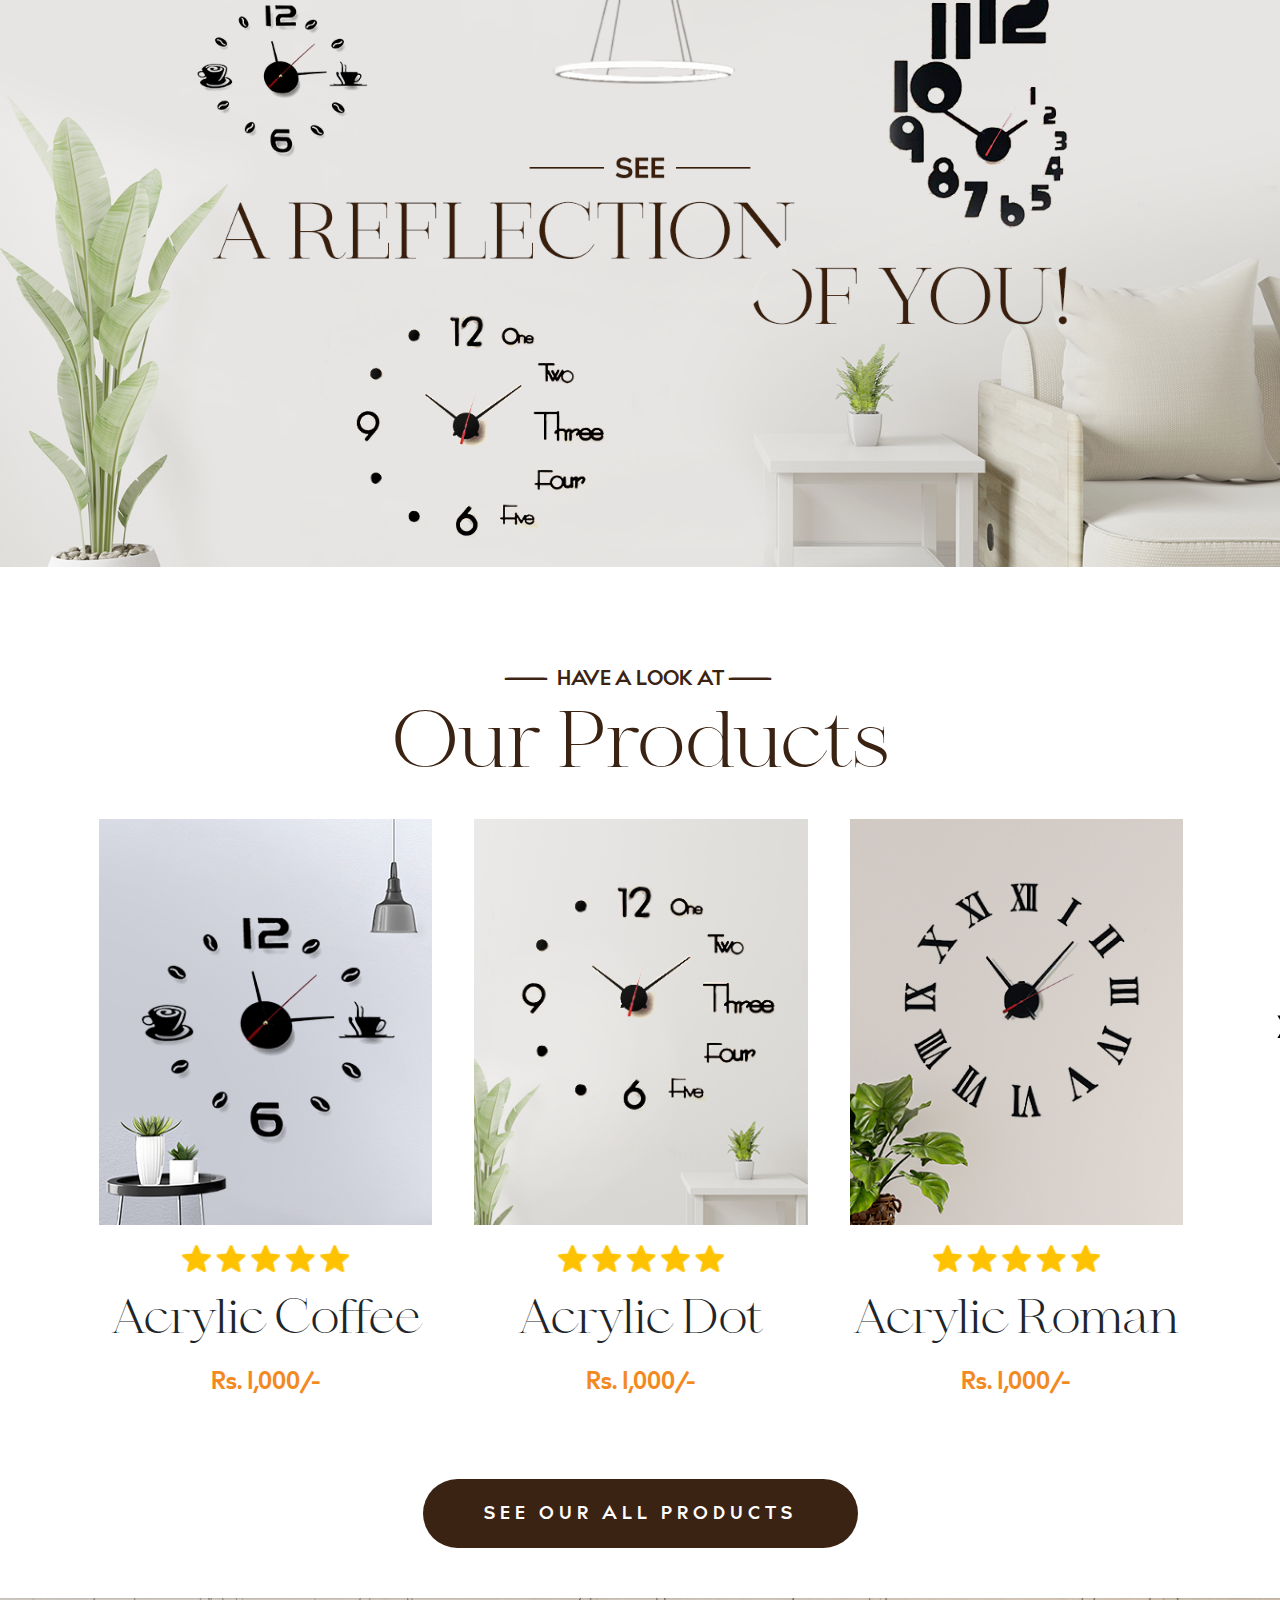
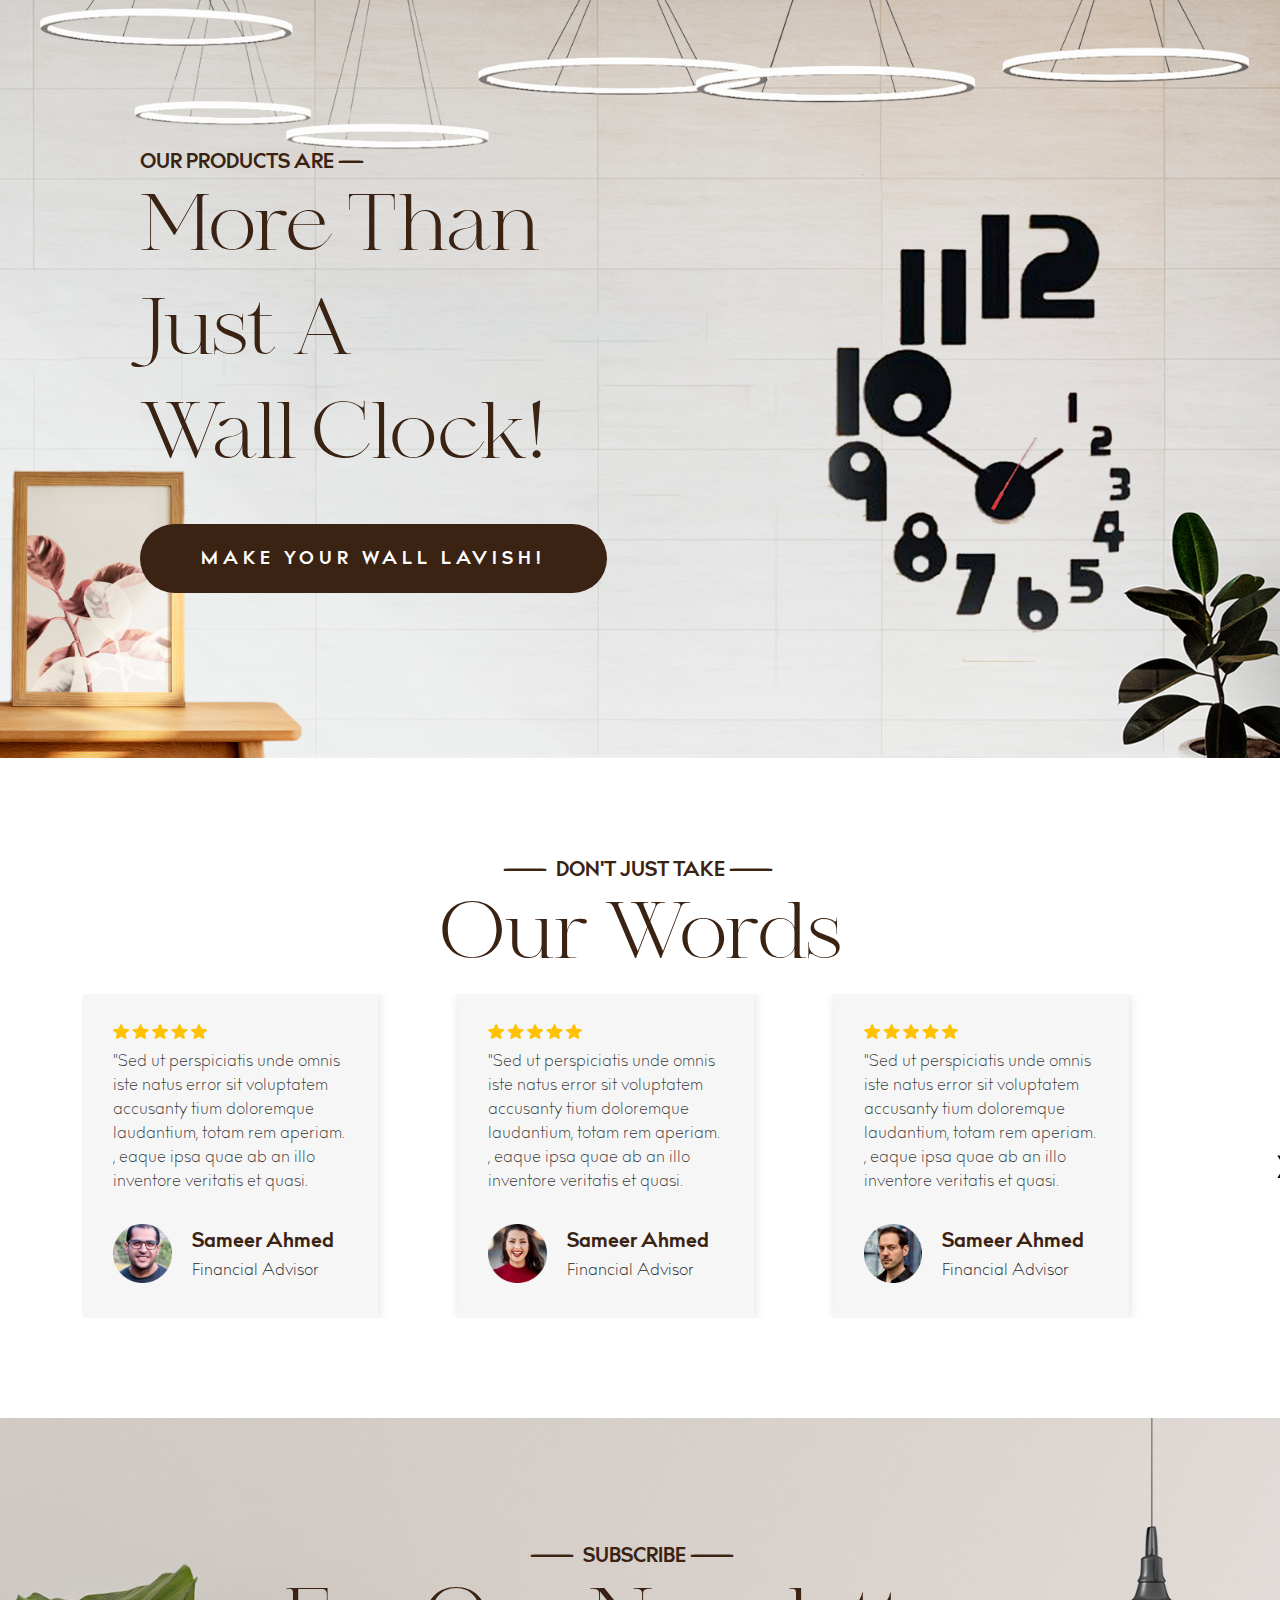
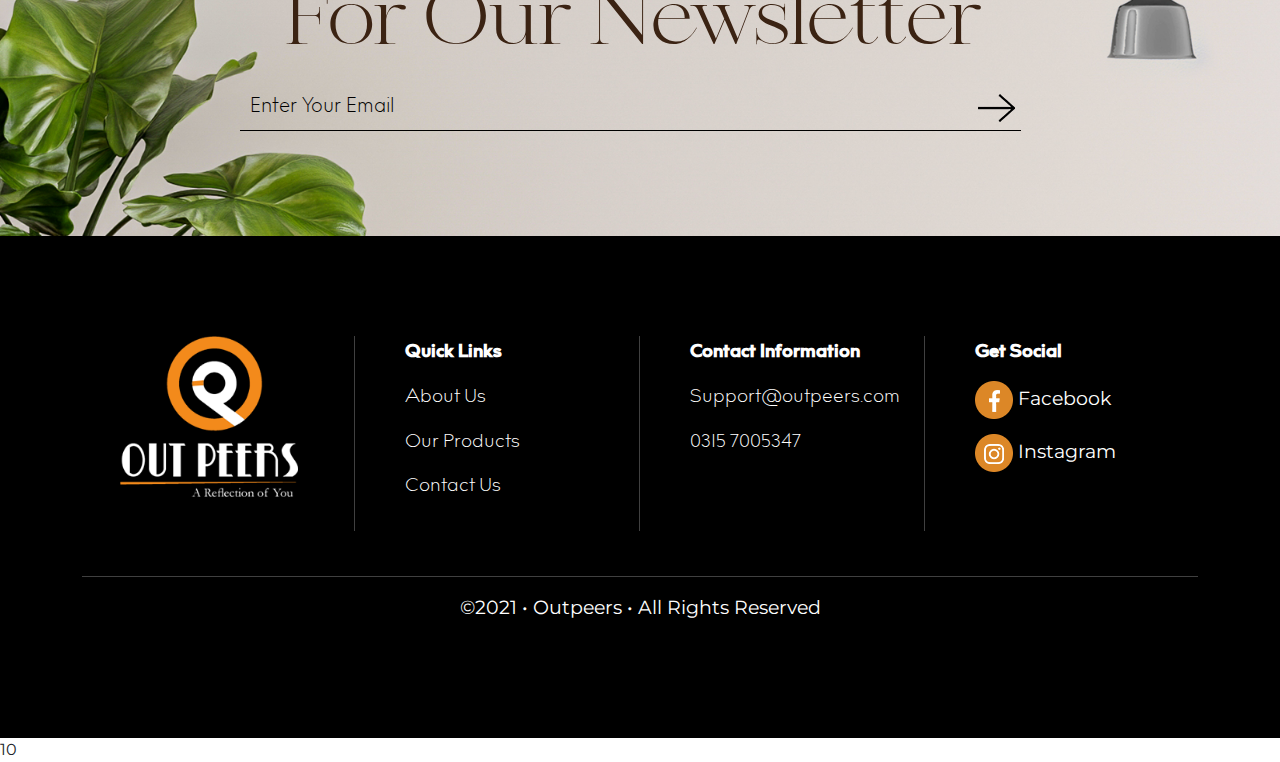
==== commit 36dedd3f: "Modifications Modifications" ====
--- a/index.html
+++ b/index.html
@@ -29,9 +29,9 @@
                 <div class="collapse navbar-collapse" id="navcol-1">
                     <ul class="navbar-nav">
                         <li class="nav-item"><a class="nav-link active" href="index.html">Home</a></li>
-                        <li class="nav-item"><a class="nav-link" href="about-us.html">About Us</a></li>
-                        <li class="nav-item"><a class="nav-link" href="contact-us.html">Shop</a></li>
-                        <li class="nav-item"><a class="nav-link" href="contact-us.html">Contact Us</a></li>
+                        <li class="nav-item"><a class="nav-link" href="about.html">About Us</a></li>
+                        <li class="nav-item"><a class="nav-link" href="shop.html">Shop</a></li>
+                        <li class="nav-item"><a class="nav-link" href="contact.html">Contact Us</a></li>
                         <li class="nav-item under-button">
                             <div class="side-button">
                                 <img src="assets/images/Call-icon-nav..png" >
@@ -160,7 +160,7 @@
                         <h1>More Than</h1>
                         <h1>Just A</h1>
                         <h1>Wall Clock!</h1>
-                        <button class="btn order-btn">MAKE YOUR WALL LAVISH NOW!</button>
+                        <button class="btn order-btn">MAKE YOUR WALL LAVISH!</button>
                     </div>
                     
                 </div>
@@ -186,10 +186,10 @@
                                             cabo nmo enim ipsam...”
                                              voluptatem quia voluptas sit aspernatur aut odit aut fugit, sed quia consequuntur magni dolores eos qui ratione voluptatem sequi nesciunt. Neque porro quisquam est, qui "
                                         </p>
-                                        <div class="d-flex" style="width: 100%;">
-                                            <img src="assets/images/Testimonials-1.png" style="width: 25%;">
+                                        <div class="d-flex align-items-center" style="width: 100%; padding-bottom: 0px;">
+                                            <img src="assets/images/Testimonials-1.png" style="width: 25%; height: 25%;">
                                             <div style="text-align:left;margin-left: 20px;align-items: center;padding-top: 20px;">
-                                                <h5>Sameer Ahmed</h5>
+                                                <h5 style="padding-bottom: 0px;">Sameer Ahmed</h5>
                                                 <h6>Financial Advisor</h6>
                                             </div>
                                         </div>
@@ -211,10 +211,10 @@
                                             cabo nmo enim ipsam...”
                                              voluptatem quia voluptas sit aspernatur aut odit aut fugit, sed quia consequuntur magni dolores eos qui ratione voluptatem sequi nesciunt. Neque porro quisquam est, qui "
                                         </p>
-                                        <div class="d-flex" style="width: 100%;">
-                                            <img src="assets/images/Testimonials-2.png" style="width: 25%;">
+                                        <div class="d-flex align-items-center" style="width: 100%; padding-bottom: 0px;">
+                                            <img src="assets/images/Testimonials-2.png" style="width: 25%; height: 25%;">
                                             <div style="text-align:left;margin-left: 20px;align-items: center;padding-top: 20px;">
-                                                <h5>Sameer Ahmed</h5>
+                                                <h5 style="padding-bottom: 0px;">Sameer Ahmed</h5>
                                                 <h6>Financial Advisor</h6>
                                             </div>
                                         </div>
@@ -236,10 +236,10 @@
                                             cabo nmo enim ipsam...”
                                              voluptatem quia voluptas sit aspernatur aut odit aut fugit, sed quia consequuntur magni dolores eos qui ratione voluptatem sequi nesciunt. Neque porro quisquam est, qui "
                                         </p>
-                                        <div class="d-flex" style="width: 100%;">
-                                            <img src="assets/images/Testimonials-3.png" style="width: 25%;">
+                                        <div class="d-flex align-items-center" style="width: 100%; padding-bottom: 0px;">
+                                            <img src="assets/images/Testimonials-3.png" style="width: 25%; height: 25%;">
                                             <div style="text-align:left;margin-left: 20px;align-items: center;padding-top: 20px;">
-                                                <h5>Sameer Ahmed</h5>
+                                                <h5 style="padding-bottom: 0px;">Sameer Ahmed</h5>
                                                 <h6>Financial Advisor</h6>
                                             </div>
                                         </div>
@@ -344,5 +344,19 @@
           })
         })
     </script>
+    10
+
+    <script>
+        $(document).ready(function(){
+          $(window).scroll(function() { // check if scroll event happened
+            if ($(document).scrollTop() > 50) { // check if user scrolled more than 50 from top of the browser window
+              $(".navbar").css("background-color", "white"); // if yes, then change the color of class "navbar-fixed-top" to white (#f8f8f8)
+              $(".navbar .container").css("border", "none")
+            } else {
+              $(".navbar").css("background-color", "transparent"); // if not, change it back to transparent
+            }
+          });
+        });
+    </script>
 </body>
 </html>--- a/assets/css/style.css
+++ b/assets/css/style.css
@@ -220,7 +220,7 @@
         text-align: center;
         top: 0;
         left: 0;
-        padding-top: 100px;
+        padding-top: 150px;
     }
     .hero-section {
         background-image: url("../images/hero-background.png");
@@ -313,17 +313,17 @@
 .owl-carousel .owl-nav.disabled {
     display: block !important;
 }
-.owl1 .card {
+.card {
     border:none;
 }
-.owl1 .card-body * {
+.card-body * {
     padding-bottom: 10px;
 }
-.owl1 .card-body h2 {
+.card-body h2 {
     font-family: Voyage;
     font-size: 300%;
 }
-.owl1 .card-body h4 {
+.card-body h4 {
     color: #F38921;
     font-family: Corporate;
 }
@@ -463,7 +463,7 @@
 .owl2 p {
     font-family: CorporateLight;
     color: rgba(0, 0, 0, 0.8);
-    text-align: justify;
+    text-align: left;
     text-overflow: ellipsis !important;
     overflow: hidden; 
     /* width: 160px;  */
@@ -477,11 +477,26 @@
     /* box-shadow: #00000050 1px 5px 10px; */
 
 }
-.owl2 .owl-item {
+/* .owl2 .owl-item {
+    background-color: #f6f6f6;
+} */
+.owl2 .item {
+    margin-right: 70px;
     box-shadow: #00000020 1px 1px 10px;
+    /* padding: 5px 10px */
+}
+.owl2 .card-body {
+    padding: 30px 30px;
+    padding-bottom: 10px;
+    background-color: #f6f6f6;
+}
+
+.testimonial-section {
+    background-color: white;
 }
 .owl2 {
-    margin-bottom: 100px;
+    padding-bottom: 100px;
+    border-radius: 0px;
 }
 .newsletter-section {
     position: relative;
@@ -622,4 +637,97 @@
         border-right: none;
         padding-left: none;
     }
-}+}
+
+
+
+
+
+
+
+
+
+/* --------------- about -------------------- */
+.header-section {
+    padding-top: 200px;
+    padding-bottom: 100px;
+    text-align: center;
+}
+.header-section h1 {
+    font-family: Voyage;
+    font-size: 500%;
+    color: #3B2313;
+    text-shadow: rgba(0, 0, 0, 0.192) 0px 4px 3px;;
+}
+
+/* -------------- contact ---------------------*/
+.contact-section {
+    padding-top: 100px;
+    text-align: center;
+}
+.contact-section .container h5 {
+    color: #3B2313;
+    font-family: Corporate;
+}
+.contact-section h5 span {
+    letter-spacing: -5px;
+    margin-right: 10px;
+}
+.contact-section h1 {
+    font-family: Voyage;
+    font-size: 400%;
+    color: #3B2313;
+}
+.icon-div {
+    display: flex;
+    justify-content: space-evenly;
+}
+.icon-div h3 {
+    font-family: CoporateBold;
+}
+.icon-div h6 {
+    font-family: CorporateLight;
+    color: gray;
+}
+.contact-form-section {
+    padding-top: 100px;
+    background-color: rgb(204, 204, 204);
+    text-align: center;
+}
+.contact-form-section h5 {
+    color: black;
+    font-family: Corporate;
+}
+.contact-form-section h5 span {
+    letter-spacing: -5px;
+    margin-right: 10px;
+}
+.contact-form-section h1 {
+    font-family: Voyage;
+    font-size: 400%;
+    color: black;
+}
+.contact-form-section form {
+    display: block;
+}
+.contact-form-section form input, .contact-form-section form textarea {
+    /* text-align: center; */
+    width: 60%;
+    margin-bottom: 10px;
+    background-color: white;
+    border: none;
+    border-radius: 50px;
+    padding:15px ;
+    padding-left: 30px;
+    font-family: CorporateLight;
+    outline: none;
+    /* font-size: 20px; */
+}
+.contact-form-section form textarea {
+    border-radius: 30px;
+}
+.contact-form-section button {
+    width: 60%;
+    padding-top: 10px;
+    padding-bottom: 10px;
+}
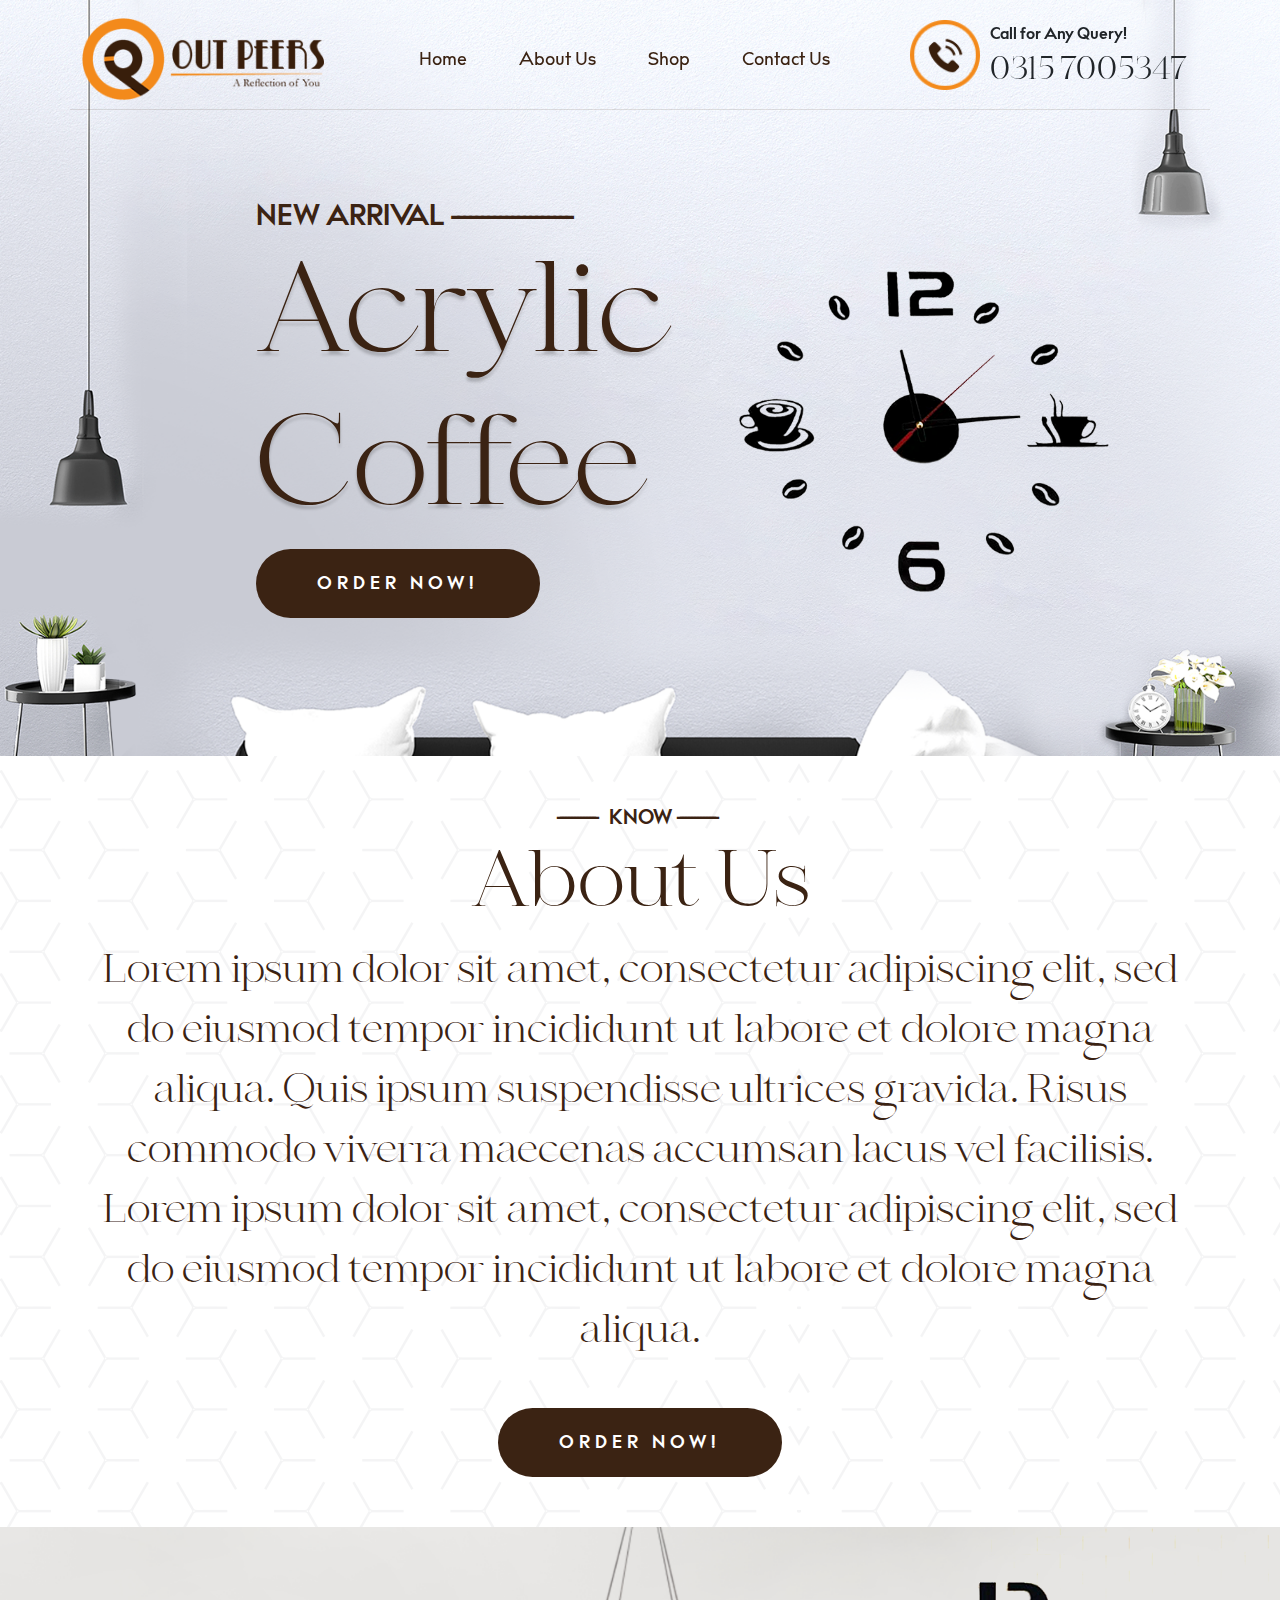
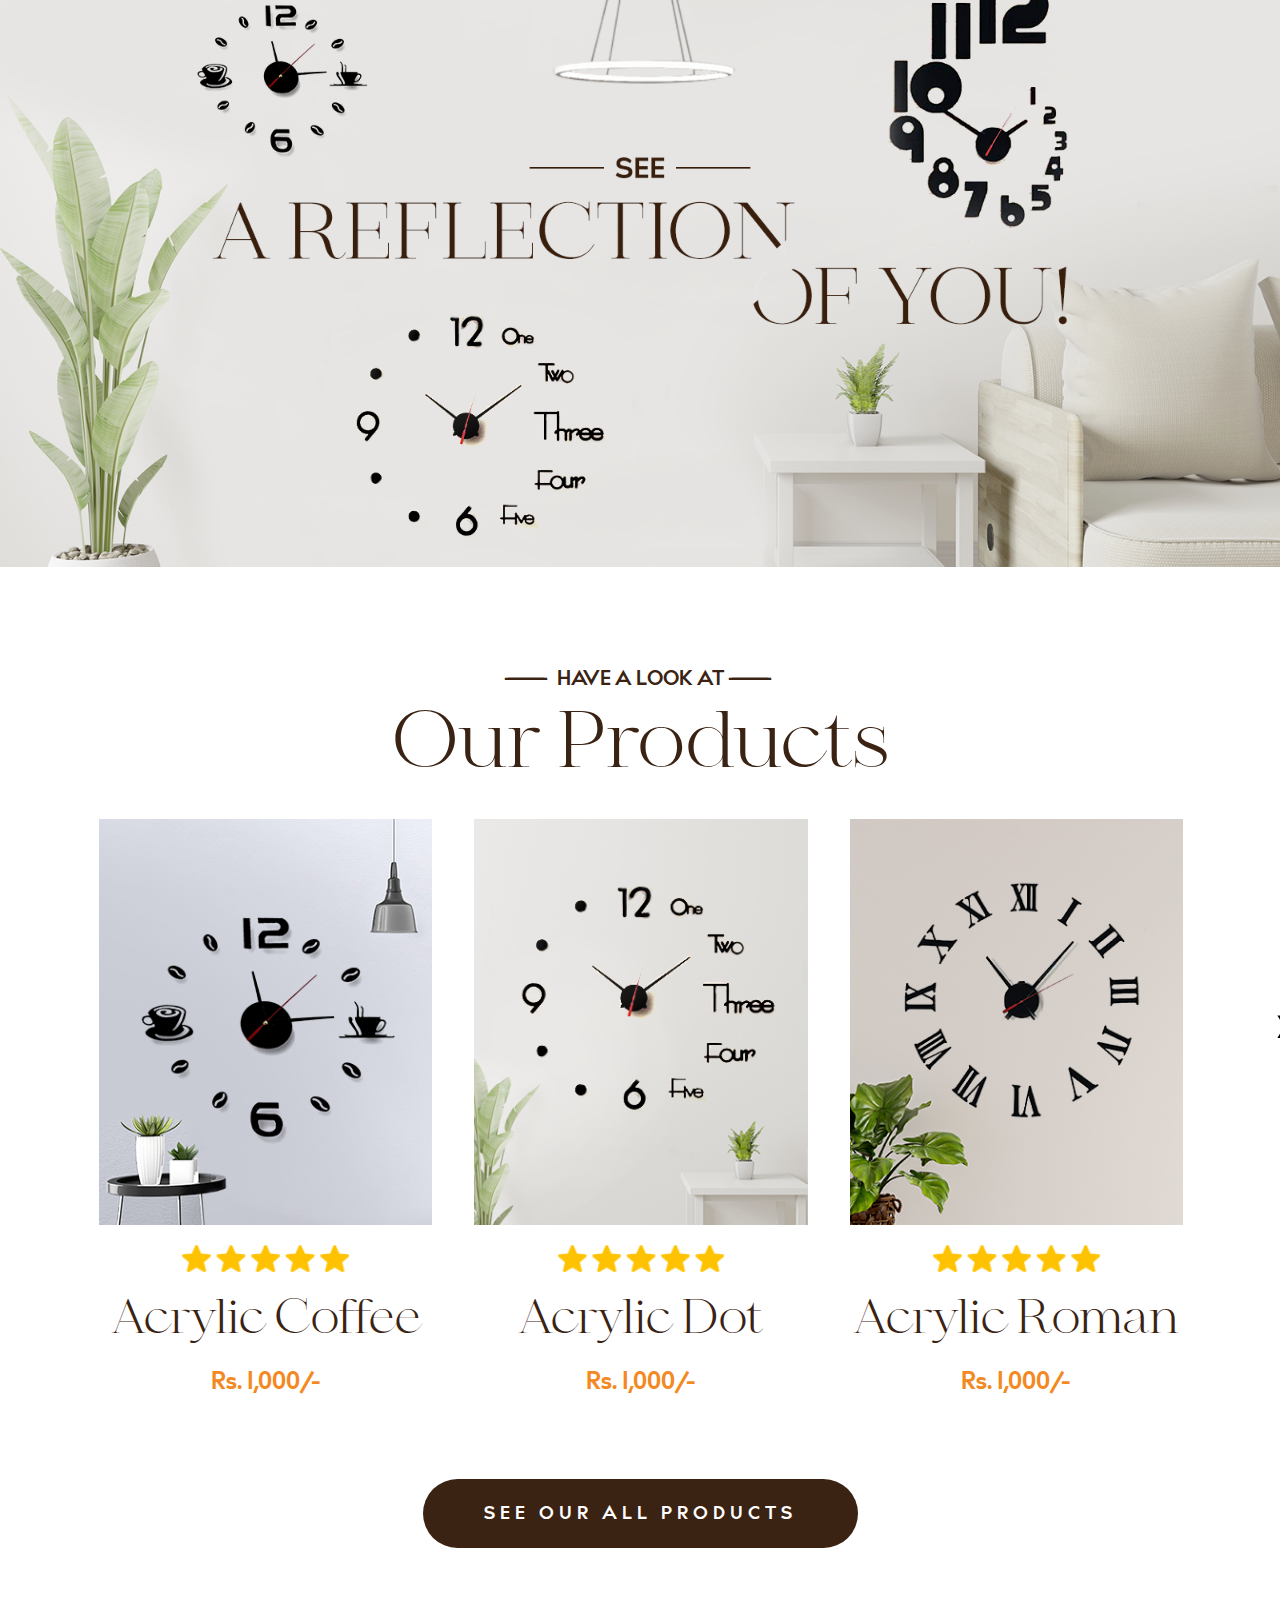
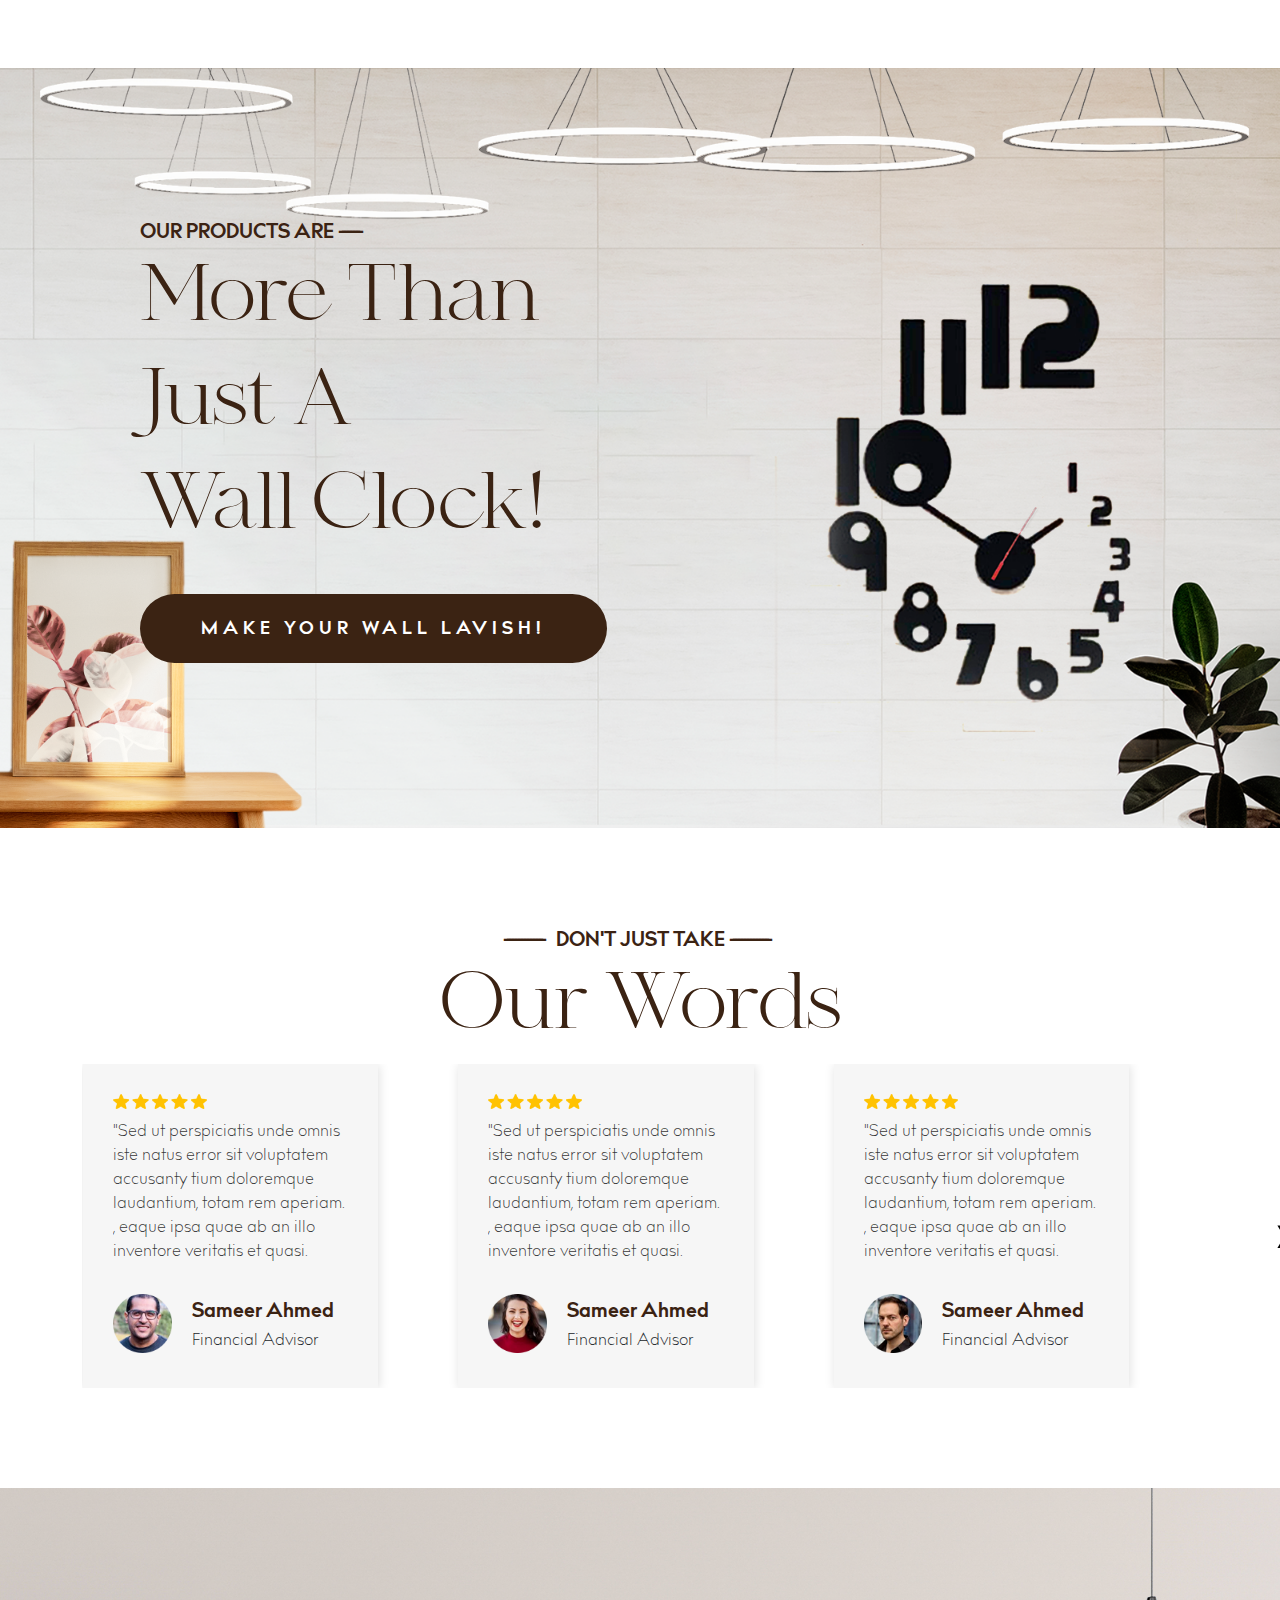
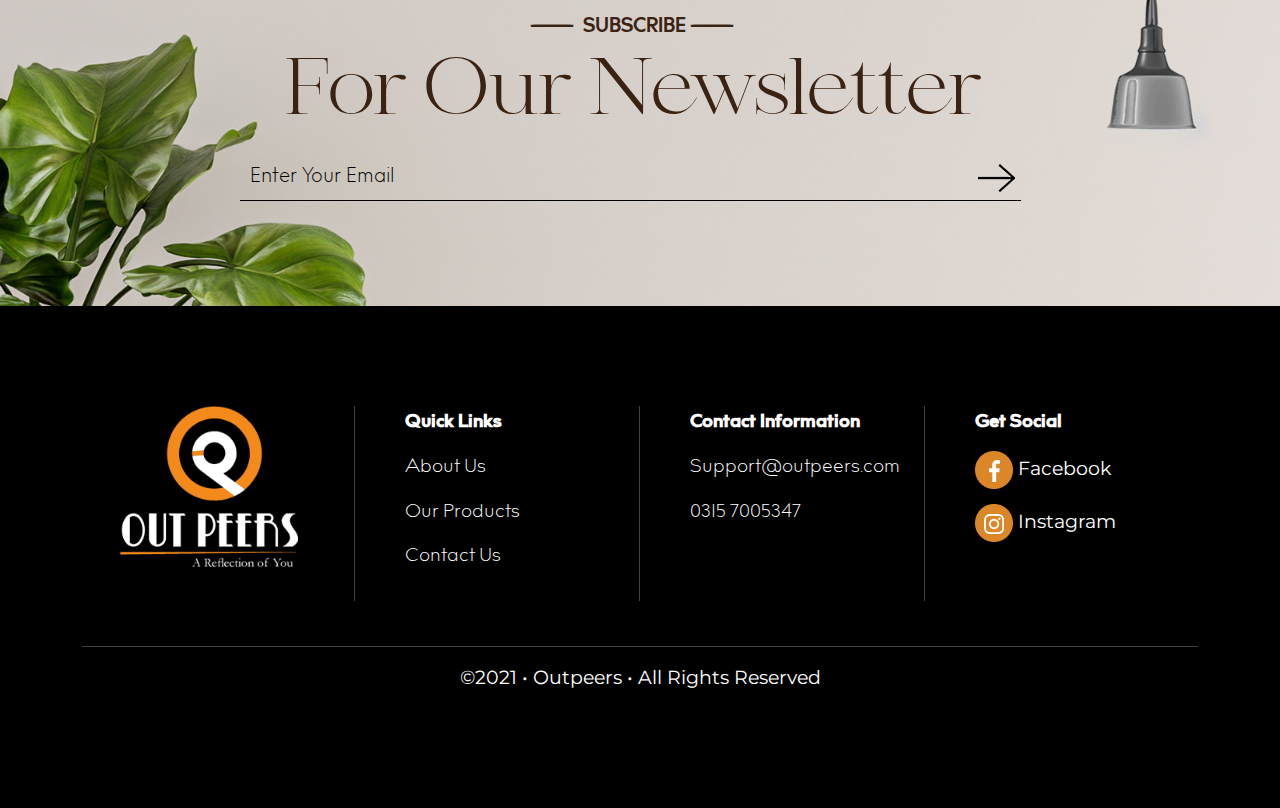
==== commit 0d4c3ac8: "links added" ====
--- a/index.html
+++ b/index.html
@@ -17,7 +17,7 @@
         <div class="container">
             <div class="nav">
                 <div class="logo-container">
-                    <a classhref="#">
+                    <a href="index.html">
                         <img src="assets/images/logo-header.png" style="width: 80%;">
                     </a>
                     
@@ -60,7 +60,7 @@
                 
                 <div class="container">
                     <div>
-                        <h3> NEW ARRIVAL <span>--------------------------------------------</span> </h3>
+                        <h3> NEW ARRIVAL <span>--------------------</span> </h3>
                         <h1> Acrylic </h1>
                         <h1> Coffee </h1>
                         <button class="btn order-btn" > ORDER NOW! </button>
@@ -92,56 +92,62 @@
                 <h1>Our Products</h1>
                 <div class="large-12 columns">
                     <div class="owl-carousel owl1 owl-theme">
-                        <div class="item">
-                            <div class="card-group">
-                                <div class="card">
-                                    <div class="card-body">
-                                        <div>
-                                            <img src="assets/images/Product-1.png" width="100%">
-                                        </div>
-                                        <div class="d-flex justify-content-center">
-                                            <img src="assets/images/5-star.png" style="width: 50%;">
-                                        </div>
-                                        <h2>Acrylic Coffee</h2>
-                                        <h4>Rs. 1,000/-</h4>
-                                    </div>
-                                </div>
-                            </div>
-                        </div>
-
-                        <div class="item">
-                            <div class="card-group">
-                                <div class="card">
-                                    <div class="card-body">
-                                        <div>
-                                            <img src="assets/images/Product-2.png" width="100%">
-                                        </div>
-                                        <div class="d-flex justify-content-center">
-                                            <img src="assets/images/5-star.png" style="width: 50%;">
-                                        </div>
-                                        <h2>Acrylic Dot</h2>
-                                        <h4>Rs. 1,000/-</h4>
-                                    </div>
-                                </div>
-                            </div>
-                        </div>
-
-                        <div class="item">
-                            <div class="card-group">
-                                <div class="card">
-                                    <div class="card-body">
-                                        <div>
-                                            <img src="assets/images/Product-3.png" width="100%">
-                                        </div>
-                                        <div class="d-flex justify-content-center">
-                                            <img src="assets/images/5-star.png" style="width: 50%;">
-                                        </div>
-                                        <h2>Acrylic Roman</h2>
-                                        <h4>Rs. 1,000/-</h4>
-                                    </div>
-                                </div>
-                            </div>
-                        </div>
+                        <a href="details.html" >
+                            <div class="item">
+                                <div class="card-group">
+                                    <div class="card">
+                                        <div class="card-body">
+                                            <div>
+                                                <img src="assets/images/Product-1.png" width="100%">
+                                            </div>
+                                            <div class="d-flex justify-content-center">
+                                                <img src="assets/images/5-star.png" style="width: 50%;">
+                                            </div>
+                                            <h2>Acrylic Coffee</h2>
+                                            <h4>Rs. 1,000/-</h4>
+                                        </div>
+                                    </div>
+                                </div>
+                            </div>
+                        </a>
+
+                        <a href="details.html" >
+                            <div class="item">
+                                <div class="card-group">
+                                    <div class="card">
+                                        <div class="card-body">
+                                            <div>
+                                                <img src="assets/images/Product-2.png" width="100%">
+                                            </div>
+                                            <div class="d-flex justify-content-center">
+                                                <img src="assets/images/5-star.png" style="width: 50%;">
+                                            </div>
+                                            <h2>Acrylic Dot</h2>
+                                            <h4>Rs. 1,000/-</h4>
+                                        </div>
+                                    </div>
+                                </div>
+                            </div>
+                        </a>
+
+                        <a href="details.html" >
+                            <div class="item">
+                                <div class="card-group">
+                                    <div class="card">
+                                        <div class="card-body">
+                                            <div>
+                                                <img src="assets/images/Product-3.png" width="100%">
+                                            </div>
+                                            <div class="d-flex justify-content-center">
+                                                <img src="assets/images/5-star.png" style="width: 50%;">
+                                            </div>
+                                            <h2>Acrylic Roman</h2>
+                                            <h4>Rs. 1,000/-</h4>
+                                        </div>
+                                    </div>
+                                </div>
+                            </div>
+                        </a>
 
 
                     </div>
@@ -344,7 +350,7 @@
           })
         })
     </script>
-    10
+    
 
     <script>
         $(document).ready(function(){
--- a/assets/css/style.css
+++ b/assets/css/style.css
@@ -90,7 +90,8 @@
 
 
 .hero-section .container img {
-    width: 100%;
+    width: 120%;
+    height: 120%;
 }
 .hero-section .container div {
     padding: 20px;
@@ -99,7 +100,9 @@
 
 .hero-section h1 {
     font-family: Voyage;
-    font-size: 1000%;
+    font-size: 200px;
+    padding-bottom: 0px;
+    margin-bottom: 0px;
     color:#3B2313;
     text-shadow: rgba(0, 0, 0, 0.192) 0px 4px 3px;
 }
@@ -179,11 +182,11 @@
     letter-spacing: 5px;
     font-size: large;
     margin-bottom: 50px;
+    margin-top: 0px;
 }
 .order-btn:hover {
-    color: #3B2313;
-    background-color: white;
-    border-color: #3B2313;
+    color: white;
+    background-color: #3B2313;
 }
 @media (max-width:930px) {
     .order-btn {
@@ -355,11 +358,17 @@
 .owl-carousel .owl-next span:hover, .owl-carousel .owl-prev span:hover {
     background-color: white;
 } 
-
+.owl1 {
+    padding-bottom: 0px;
+    margin-bottom: 0px;
+}
 @media (max-width:770px) {
     .owl-carousel .owl-nav {
         display: none !important;
     }
+}
+.banner2-section {
+    margin-top: 70px;
 }
 .banner2-section .banner2-div {
     position: relative;
@@ -657,13 +666,19 @@
     font-family: Voyage;
     font-size: 500%;
     color: #3B2313;
-    text-shadow: rgba(0, 0, 0, 0.192) 0px 4px 3px;;
-}
-
+    text-shadow: rgba(0, 0, 0, 0.192) 0px 4px 3px;
+}
+.new-about {
+    background-image: url("../images/about-background-image.png");
+    background-position: bottom;
+    background-size:cover ;
+    margin-bottom: 0px;
+}
 /* -------------- contact ---------------------*/
 .contact-section {
     padding-top: 100px;
     text-align: center;
+    padding-bottom: 70px !important;
 }
 .contact-section .container h5 {
     color: #3B2313;
@@ -682,16 +697,21 @@
     display: flex;
     justify-content: space-evenly;
 }
+.icon-div img {
+    width: 70%;
+    padding-bottom: 30px;
+}
 .icon-div h3 {
-    font-family: CoporateBold;
+    font-family: Corporate;
+    padding-bottom: 5px;
 }
 .icon-div h6 {
     font-family: CorporateLight;
-    color: gray;
+    color: #000000;
 }
 .contact-form-section {
     padding-top: 100px;
-    background-color: rgb(204, 204, 204);
+    background-color: #f6f6f6;
     text-align: center;
 }
 .contact-form-section h5 {
@@ -731,3 +751,63 @@
     padding-top: 10px;
     padding-bottom: 10px;
 }
+
+/* ------------ details ---------------------*/
+
+.product-details-section {
+    padding-top: 250px;
+    padding-bottom: 100px  !important;
+}
+.product-details-section .container {
+    display: flex;
+    justify-content: center;
+}
+.product-details-section .container div h1 {
+    font-family: Voyage;
+    font-size: 600%;
+    color: #3B2313;
+    text-shadow: rgba(0, 0, 0, 0.192) 0px 4px 3px;
+}
+.product-details-section .container div p {
+    font-family: Voyage;
+    font-size: 150%;
+    color: #3B2313;
+}
+.product-details-section .container div .order-btn2 {
+    background-color: white;
+    color: #3B2313;
+    width: 100%;
+    border: #3B2313 solid 1px;
+    padding: 10px 30px;
+    margin-bottom: 20px;
+}
+.product-details-section .container div .order-btn {
+    width: 100%;
+    padding:10px 30px;
+    margin-top: 0px;
+}
+.product-details-section img {
+    margin-right: 50px;
+}
+@media (max-width:700px) {
+
+    .product-details-section .container {
+        display: block;
+    }
+    .product-details-section img {
+        margin-bottom: 50px;
+        margin-right: 0px;
+    }
+    .product-details-section .container div {
+        width: 100%;
+    }
+    
+}
+
+a {
+    text-decoration: none;
+    color:#3B2313;
+}
+a:hover {
+    color:#3B2313;
+}